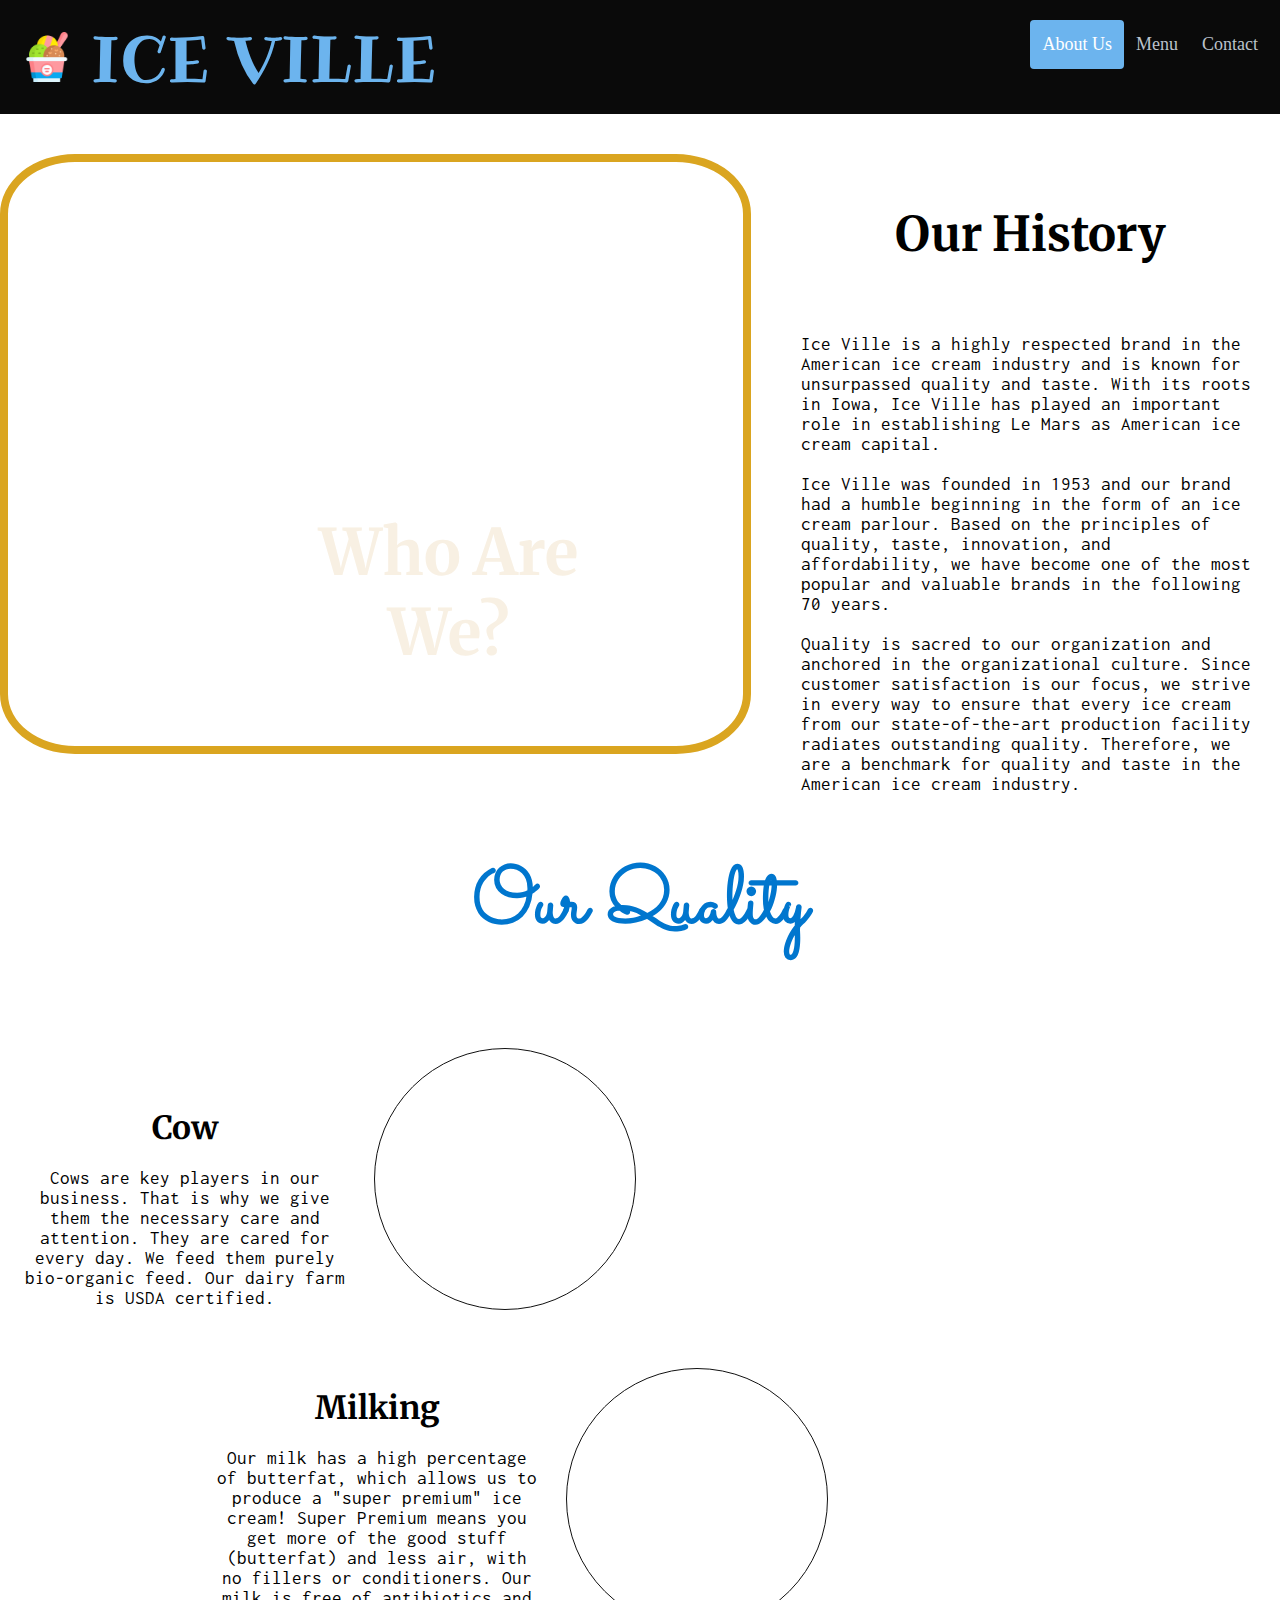
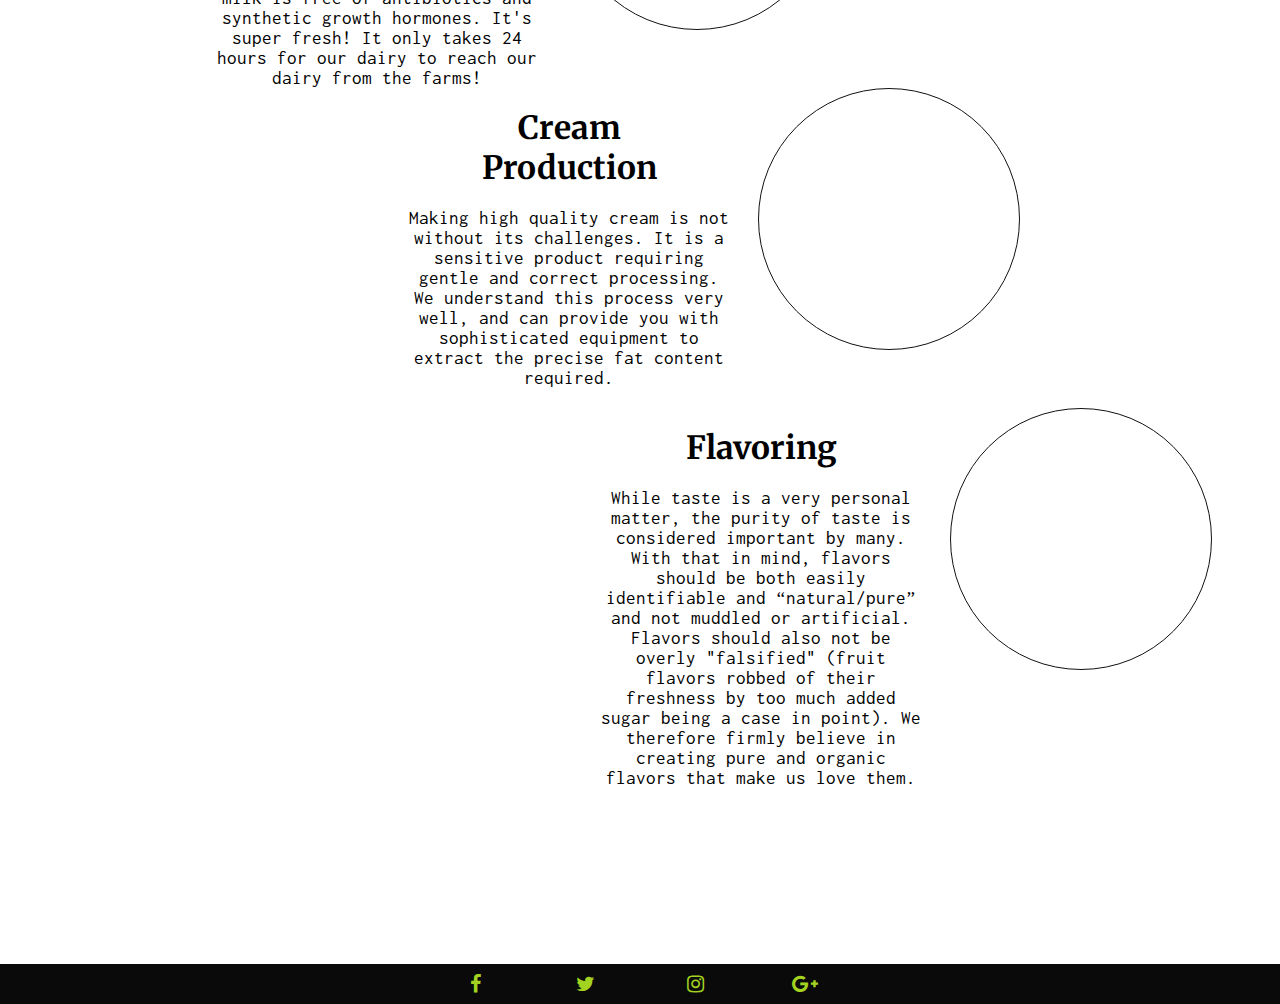
==== about.html @ 406ff9af "Add content to about us and menu pages" ====
<!DOCTYPE html>
<html lang="en">
<head>
    <meta charset="UTF-8">
    <meta http-equiv="X-UA-Compatible" content="IE=edge">
    <meta name="viewport" content="width=device-width, initial-scale=1.0">
    <meta name="description" content="Best Place For Ice Cream Lovers">
    <meta name="keywords" content="Ice cream, Ice cream parlor, sweat, dairy queen, chocolate, vanilla, ice cream near me">

    <link rel="stylesheet" href="assets/css/style.css">
    <link rel="stylesheet" href="https://cdnjs.cloudflare.com/ajax/libs/font-awesome/4.7.0/css/font-awesome.min.css">

    <title>Ice Ville</title>
</head>

<body>
    <main>
        <header class="menu">
            <!--Insert Logo & Homepage Link-->
            <div>
            <div id="logo">
                <a href="index.html" aria-label="Ice Ville logo (Go to our homepage)">
                    <h1>
                        <img src="assets/images/icecream-icon.png" alt="Ice ville logo">
                        ICE VILLE
                    </h1>
                </a>                
            </div>  

            <!--Insert Navigation Bar-->
            <nav>
                <ul>
                    <li>
                        <a href="contact.html" aria-label="Go to our contact page">Contact</a>
                    </li>
                    <li>
                        <a href="menu.html" aria-label="Go to our menu page">Menu</a>
                    </li>
                    <li>
                        <a class="active" href="about.html" aria-label="Go to our about us page">About Us</a>
                    </li>
                </ul>
            </nav>
        </div>
        </header>

        <section class="background-color-about-page">
            <div id="about-us-container-1">
                <div id="about-us-img-container">
                    <div id="who-are-we">
                        <h2>Who Are We?</h2>
                    </div>
                </div>

                <div id="about-us-history">
                    <h2>Our History</h2>
                    <hr>
                    <p>
                        Ice Ville is a highly respected brand in the American ice cream industry and is known for unsurpassed quality and taste. With its roots in Iowa, Ice Ville has played an important role in establishing Le Mars as American ice cream capital.
                    </p> 
                    <p> 
                        Ice Ville was founded in 1953 and our brand had a humble beginning in the form of an ice cream parlour. Based on the principles of quality, taste, innovation, and affordability, we have become one of the most popular and valuable brands in the following 70 years. 
                    </p> 
                    <p>  
                        Quality is sacred to our organization and anchored in the organizational culture. Since customer satisfaction is our focus, we strive in every way to ensure that every ice cream from our state-of-the-art production facility radiates outstanding quality. Therefore, we are a benchmark for quality and taste in the American ice cream industry.
                    </p>  
                </div>
            </div>

            <div id="about-us-container-2">
                <div id="our-quality">
                    <h2>Our Quality</h2>
                </div>
                
                <div id="cow-layout">
                    <div id="cow">
                        <div id="cow-content">
                            <h2>Cow</h2>
                            <p>Cows are key players in our business. That is why we give them the necessary care and attention. They are cared for every day. We feed them purely bio-organic feed. Our dairy farm is USDA certified.</p>
                        </div>
                        <div class="img-container">
                            <div class="circle-container">
                                <div id="cow-img"></div>
                            </div>
                        </div>
                    </div>
                </div>

                <div id="milking-layout">
                    <div id="milking">
                        <div id="milking-content">
                            <h2>Milking</h2>
                            <p>Our milk has a high percentage of butterfat, which allows us to produce a "super premium" ice cream! Super Premium means you get more of the good stuff (butterfat) and less air, with no fillers or conditioners. Our milk is free of antibiotics and synthetic growth hormones. It's super fresh! It only takes 24 hours for our dairy to reach our dairy from the farms!</p>
                        </div>
                        <div class="img-container">
                            <div class="circle-container">
                                <div id="milking-img"></div>
                            </div>
                        </div>
                    </div>
                </div>
                
                <div id="cream-layout">
                    <div id="cream">
                        <div id="cream-content">
                            <h2>Cream Production</h2>
                            <p>Making high quality cream is not without its challenges. It is a sensitive product requiring gentle and correct processing. We understand this process very well, and can provide you with sophisticated equipment to extract the precise fat content required.</p>
                        </div>
                        <div class="img-container">
                            <div class="circle-container">
                                <div id="cream-img"></div>
                            </div>
                        </div>
                    </div>
                </div>
                
                <div id="icecream-layout">
                    <div id="icecream">
                        <div id="icecream-content">
                            <h2>Flavoring</h2>
                            <p>While taste is a very personal matter, the purity of taste is considered important by many. With that in mind, flavors should be both easily identifiable and “natural/pure” and not muddled or artificial. Flavors should also not be overly "falsified" (fruit flavors robbed of their freshness by too much added sugar being a case in point). We therefore firmly believe in creating pure and organic flavors that make us love them.</p>
                        </div>
                        <div class="img-container">
                            <div class="circle-container">
                                <div id="icecream-img"></div>
                            </div>
                        </div>
                    </div>
                </div>
            </div>
        </section>
    </main>

    <footer>
        <div class="footer-layout">
            <ul>
                <li>
                  <a class="facebook" href="#">
                    <span></span>
                    <span></span>
                    <span></span>
                    <span></span>
                    <i class="fa fa-facebook" aria-hidden="true"></i>
                  </a>
                </li>
                <li>
                  <a class="twitter" href="#">
                    <span></span>
                    <span></span>
                    <span></span>
                    <span></span>
                    <i class="fa fa-twitter" aria-hidden="true"></i>
                  </a>
                </li>
                <li>
                  <a class="instagram" href="#">
                    <span></span>
                    <span></span>
                    <span></span>
                    <span></span>
                    <i class="fa fa-instagram" aria-hidden="true"></i>
                  </a>
                </li>
                <li>
                  <a class="google" href="#">
                    <span></span>
                    <span></span>
                    <span></span>
                    <span></span>
                    <i class="fa fa-google-plus" aria-hidden="true"></i>
                  </a>
                </li>
              </ul>
        </div>
    </footer>
</body>
</html>
---- assets/css/style.css ----
/* Fonts */

@import url('https://fonts.googleapis.com/css2?family=Inconsolata&family=Merriweather:ital,wght@0,300;0,400;0,700;0,900;1,300;1,400;1,700;1,900&family=Ribeye&family=Ribeye+Marrow&family=Sacramento&family=Stick+No+Bills&display=swap');

* {
    margin: 0;
    padding: 0;
    border: none;
}

/* Navigation Links */

.menu{
overflow: hidden;
background-color: #0a0a0a;
padding: 20px 10px;
}

.menu a{
    text-align: center;
    padding: 12px;
    text-decoration: none;
    font-size: 18px; 
    line-height: 25px;
    border-radius: 4px;
    float: right;
    color: #BBC2CC;
}

nav li{
    list-style-type: none;
}

.menu a:hover {
    background-color: #ddd;
    color: black;
}

.menu a.active {
background-color: #6CB4EE;
color: white;
}


/* Homepage*/

#homepage-background{
    background: url('../images/homepage-background.webp') no-repeat center center;
    background-size: cover;
    width: 100%;
    height: 1080px;
}

/*
#logo{
    width: 100%;
}
*/

#logo a,h1{
    text-decoration: none;
    font-family: Ribeye, sans-serif;
    font-weight: 300;
    color: #6CB4EE;
    font-size: 200%;
    margin: 0;
    float: left;
    text-align: center;
}


#logo img{
    width: 50px;
}


#menu-window{    
    background-color: rgba(54,69,79, .2);
    width: 200px;
    height: 200px;
    position: absolute;
    top: 70%;
    left: 10%;
    border-radius: 50%;
    margin: 0;
    padding: 0;
    border-style: solid;
    border-color: #fada95;
    border-width: 3px;
}

#menu-window a{
    text-decoration: none;
    font-family: "Ribeye Marrow", sans-serif;
    font-size: 140%;
    color: #fada95;
    margin: 0;
}

#menu-window h2{
    text-decoration: none;
    font-family: "Ribeye Marrow", sans-serif;
    font-size: 140%;
    color: #fada95;
    margin: 0;
}

#menu-window-content{   
    width: 50%; 
    height: 50%;
    position: absolute;
    top: 51px;
    left: 51px;
    text-align: center;
}

#menu-window img{
    width: 45%;
}

#menu-window:hover{
    scale: 1.1;
}

#menu-window-content:hover{
    scale: 1.3;
}

#menu-window-content h2:hover{
    color: #03c04a;
}

#menu-window:hover{
    border-style: solid;
    border-color: #03c04a;
    border-width: 5px;
}

#about-window{    
    background-color: rgba(54,69,79, .2);
    width: 200px;
    height: 200px;
    position: absolute;
    top: 70%;
    left: 40%;
    border-radius: 50%;
    margin: 0;
    padding: 0;
    border-style: solid;
    border-color: #fada95;
    border-width: 3px;
}

#about-window a{
    text-decoration: none;
    font-family: "Ribeye Marrow", sans-serif;
    font-size: 140%;
    color: #fada95;
    margin: 0;
}

#about-window h2{
    text-decoration: none;
    font-family: "Ribeye Marrow", sans-serif;
    font-size: 140%;
    color: #fada95;
    margin: 0;
}

#about-window-content{   
    width: 50%; 
    height: 50%;
    position: absolute;
    top: 51px;
    left: 51px;
    text-align: center;
}

#about-window img{
    width: 45%;
}

#about-window:hover{
    scale: 1.1;
}

#about-window-content:hover{
    scale: 1.3;
}

#about-window-content h2:hover{
    color: #03c04a;
}

#about-window:hover{
    border-style: solid;
    border-color: #03c04a;
    border-width: 5px;
}

#contact-window{    
    background-color: rgba(54,69,79, .2);
    width: 200px;
    height: 200px;
    position: absolute;
    top: 70%;
    left: 70%;
    border-radius: 50%;
    margin: 0;
    padding: 0;
    border-style: solid;
    border-color: #fada95;
    border-width: 3px;
}

#contact-window a{
    text-decoration: none;
    font-family: "Ribeye Marrow", sans-serif;
    font-size: 140%;
    color: #fada95;
    margin: 0;
}

#contact-window h2{
    text-decoration: none;
    font-family: "Ribeye Marrow", sans-serif;
    font-size: 140%;
    color: #fada95;
    margin: 0;
}

#contact-window-content{   
    width: 50%; 
    height: 50%;
    position: absolute;
    top: 51px;
    left: 41px;
    text-align: center;
}

#contact-window img{
    width: 45%;
}

#contact-window:hover{
    scale: 1.1;
}

#contact-window-content:hover{
    scale: 1.3;
}

#contact-window-content h2:hover{
    color: #03c04a;
}

#contact-window:hover{
    border-style: solid;
    border-color: #03c04a;
    border-width: 5px;
}

/* About Us Page */

/*
.background-color-about-page{
    background-color: #89CFF0;
    width: 100%;
    height: 1080px;
}
*/

#about-us-container-1{
    width: 100%;
    height: 600px;
    display: flex;
    gap: 20px 30px;
    padding-top: 10px;
    margin-top: 30px;

}


#about-us-img-container{
    background: url('../images/about-page-side-image.jpg') no-repeat center center; 
    background-size: cover;
    border-radius: 10%;    
    padding: 30px;
    border-style: solid;
    border-color: #DAA520;
    border-width:8px;
    width: 60%;
    height: 100%;
    box-sizing: border-box;   
    position: relative; 
}

#who-are-we{
    width: 40%;
    position: absolute;
    top: 60%;
    left: 40%;
    
}

#who-are-we h2{
    font-family: "Merriweather", sans-serif;
    color: #F8F0E3;
    font-size: 400%;
    text-align: center;
    margin: auto;
}


#about-us-history{
    width: 40%;
    height: 600px;
}

#about-us-history h2{
    font-family: Merriweather, sans-serif;
    font-size: 300%;
    font-weight: bold;   
    text-align: center;
    margin: 10%;
}

#about-us-history p{
    font-family: Inconsolata, sans-serif;
    font-size: 120%;
    margin: 20px;
}

#about-us-container-2{
    width: 100%;
    height: 1800px;
    display: inline-block;
    padding-top: 10px;
}

#our-quality{
    width: 100%;
}

#about-us-container-2 h2{
    font-family: Merriweather, sans-serif;
    font-size: 200%;
    font-weight: bold;   
    text-align: center;
    padding: 20px;
}

#about-us-container-2 p{
    font-family: Inconsolata, sans-serif;
    font-size: 120%;
    text-align: center;
}

#our-quality > h2{
    font-family: Sacramento, sans-serif;
    font-size: 500%;
    color: #0076CE;
    font-weight: bold;   
    text-align: center;
    margin: 5%;
}

#cow{
    width: 50%;
    height: 300px;
    display: flex;
    margin: 20px 0;
}

#cow-content{
    width: 50%;
    margin: auto;
}

#cow-img{
    background: url('../images/cow.jpg') no-repeat center center;
    background-size: cover;
    width: 200px;
    height: 200px;
    border-radius: 50%; 
}

#milking{
    width: 50%;
    height: 300px;
    display: flex;
    left: 15%;
    margin: 20px 0;
}

#milking-content{
    width: 50%;
    margin: auto;
}

#milking-img {
    background: url('../images/cow_milk.jpg') no-repeat center center;
    background-size: cover;
    width: 200px;
    height: 200px;
    border-radius: 50%;
}

#cream{
    width: 50%;
    height: 300px;
    display: flex;
    margin: 20px 0;
}

#cream-content{
    width: 50%;
    margin: auto;
}

#cream-img {
    background: url('../images/fresh_cream.jpg') no-repeat center center;
    background-size: cover;
    width: 200px;
    height: 200px;
    border-radius: 50%;
}

#icecream{
    width: 50%;
    height: 300px;
    display: flex;
    margin: 20px 0;
}

#icecream-content{
    width: 50%;
    margin: auto;
}

#icecream-img {
    background: url('../images/icecream_production.jpg') no-repeat center center;
    background-size: cover;
    width: 200px;
    height: 200px;
    border-radius: 50%;
}



.img-container{
    width: 270px;
    height: 270px;
}

.circle-container {
    width: 200px;
    height: 200px;
    padding: 30px; 
    border-style: solid;
    border-color: #111111;
    border-width: 1px;
    border-radius: 50%;
    margin: auto;
}

#cow-layout{
    position: relative;
    left: 0%;
}

#milking-layout{
    position: relative;
    left: 15%;
}

#cream-layout{
    position: relative;
    left: 30%;
}

#icecream-layout{
    position: relative;
    left: 45%;
}

/* Footer */

footer ul {
    position:absolute;
    top:50%;
    left:50%;
    transform:translate(-50%,-50%);
    margin:0;
    padding:0;
    display:flex;
}

footer ul li {
    list-style:none;
}

footer ul li a {
    display:block;
    position:relative;
    width:50px;
    height:50px;
    line-height:50px;
    font-size:20px;
    text-align:center;
    text-decoration:none;
    color:#a3d320;
    margin: 0 30px;
    transition:.5s;
}

footer ul li a span {
    position:absolute;
    transition: transform .5s;
}

footer ul li a span:nth-child(1),
footer ul li a span:nth-child(3){
    width:100%;
    height:3px;
    background:#aeb911;
}

footer ul li a span:nth-child(1) {
    top:0;
    left:0;
    transform-origin: right;
}

footer ul li a:hover span:nth-child(1) {
    transform: scaleX(0);
    transform-origin: left;
    transition:transform .5s;
}
  
footer ul li a span:nth-child(3) {
    bottom:0;
    left:0;
    transform-origin: left;
}

footer ul li a:hover span:nth-child(3) {
    transform: scaleX(0);
    transform-origin: right;
    transition:transform .5s;
}
  
footer ul li a span:nth-child(2),
footer ul li a span:nth-child(4){
    width:3px;
    height:100%;
    background:#404040;
}

footer ul li a span:nth-child(2) {
    top:0;
    left:0;
    transform:scale(0);
    transform-origin: bottom;
}

footer ul li a:hover span:nth-child(2) {
    transform: scale(1);
    transform-origin: top;
    transition:transform .5s;
}

footer ul li a span:nth-child(4) {
    top:0;
    right:0;
    transform:scale(0);
    transform-origin: top;
}

footer ul li a:hover span:nth-child(4) {
    transform: scale(1);
    transform-origin: bottom;
    transition:transform .5s;
}
  
.facebook:hover {
color: #3b5998;
}
.facebook:hover span { 
background: #3b5998;
}
.twitter:hover {
color: #1da1f2;
}
.twitter:hover span { 
background: #1da1f2;
}
.instagram:hover {
color: #c32aa3;
}
.instagram:hover span { 
background: #c32aa3;
}
.google:hover {
color: #dd4b39;
}
.google:hover span { 
background: #dd4b39;
}
ul li a .twitter {
color: #1da1f2;
}
ul li a:hover:nth-child(3) {
color: #c32aa3;
}
ul li a:hover:nth-child(4) {
color: #dd4b39;
}

.footer-layout{
    overflow: hidden;
    background-color: #0a0a0a;
    padding: 20px 10px;
    position: relative;
}


/* Menu Page */

#menu-heading-background {
    background-image: url('../images/menu-heading-background.jpg');
    background-repeat: no-repeat;
    /* background-size: cover; */
    background-position: center;
    width: 90%;
    overflow: hidden;
    height: 250px;  
    margin: 70px auto;
    position: relative;
    border-style: double;
    border-width: 10px;
    border-radius: 50%;
    border-color: #DAA520;
    box-sizing: border-box; 
}

#menu-heading-text{
    position: absolute;
    text-align: center; 
    color: #aaa9ad;
    font-size: 400%;
    font-family: "Ribeye Marrow", sans-serif;
    text-transform: capitalize;
    top: 50%;
    left: 50%;
    transform: translate(-50%, -50%); 
}

#menu-heading-text img{
    width: 10%;
}


#menu-card-container{
    width: 100%;
    height: 2200px;
    display: inline-block;
    padding-top: 10px;
}

#menu-card-sub-container-chocolate{
    width: 80%;
    height: 300px;
    display: flex;
    background-color: #C4A484;
    margin: 30px auto;
    border-style: solid;
    border-width: 2px;
    border-radius: 15px 50px;
}

#icecream-image-container-chocolate{
    width: 30%;
    height: 200px;
    display: flex;
    background: url('../images/chocolate-icecream.webp') no-repeat center center;
    background-size: cover;
    border-radius: 10%; 
    margin: auto 30px;
    border: #623412;
    border-style: solid;
    border-width: 2px;
}

.icecream-text-container{
    width: 70%;
    height: 300px;
    display: flex;
    margin: auto;
    text-align: center;
    display: flex;
    justify-content: center;
    flex-direction: column;
}

.icecream-text-container h2{
    font-family: "Stick No Bills", sans-serif;
    font-weight: 300;
    color: #0a0a0a;
    margin: 10px;
    font-size: 300%;
}

.icecream-text-container p{
    font-family: Inconsolata, sans-serif;
    font-weight: 300;
    color: #FAF9F6;
    margin: 10px;
    font-size: 200%;
}

#menu-card-sub-container-strawberry{
    width: 80%;
    height: 300px;
    display: flex;
    background-color: #f4c2c2;
    margin: 30px auto;
    border-style: solid;
    border-width: 2px;
    border-radius: 50px 15px;
}

#icecream-image-container-strawberry{
    width: 30%;
    height: 200px;
    display: flex;
    background: url('../images/strawberry-icecream.webp') no-repeat center center;
    background-size: cover;
    border-radius: 10%; 
    margin: auto 30px;
    border: #f57f8e;
    border-style: solid;
    border-width: 2px;
}

#menu-card-sub-container-vanilla{
    width: 80%;
    height: 300px;
    display: flex;
    background-color: #ffe135;
    margin: 30px auto;
    border-style: solid;
    border-width: 2px;
    border-radius: 15px 50px;
}

#icecream-image-container-vanilla{
    width: 30%;
    height: 200px;
    display: flex;
    background: url('../images/vanilla-icecream.jpg') no-repeat center center;
    background-size: cover;
    border-radius: 10%; 
    margin: auto 30px;
    border: #f3e5ab;
    border-style: solid;
    border-width: 2px;
}

#menu-card-sub-container-pistachio{
    width: 80%;
    height: 300px;
    display: flex;
    background-color: #A9D39E;
    margin: 30px auto;
    border-style: solid;
    border-width: 2px;
    border-radius: 50px 15px;
}

#icecream-image-container-pistachio{
    width: 30%;
    height: 200px;
    display: flex;
    background: url('../images/pista-icecream.jpg') no-repeat center center;
    background-size: cover;
    border-radius: 10%; 
    margin: auto 30px;
    border: #93C572;
    border-style: solid;
    border-width: 2px;
}

#menu-card-sub-container-cherry{
    width: 80%;
    height: 300px;
    display: flex;
    background-color: #ffbdbd;
    margin: 30px auto;
    border-style: solid;
    border-width: 2px;
    border-radius: 15px 50px;
}

#icecream-image-container-cherry{
    width: 30%;
    height: 200px;
    display: flex;
    background: url('../images/cherry-icecream.jpg') no-repeat center center;
    background-size: cover;
    border-radius: 10%; 
    margin: auto 30px;
    border:  #790604;
    border-style: solid;
    border-width: 2px;
}

#menu-card-sub-container-butterscotch{
    width: 80%;
    height: 300px;
    display: flex;
    background-color: #fdd7a2;
    margin: 30px auto;
    border-style: solid;
    border-width: 2px;
    border-radius: 50px 15px;
}

#icecream-image-container-butterscotch{
    width: 30%;
    height: 200px;
    display: flex;
    background: url('../images/butterscotch-icecream.jpg') no-repeat center center;
    background-size: cover;
    border-radius: 10%; 
    margin: auto 30px;
    border:  #E3963E;
    border-style: solid;
    border-width: 2px;
}


/* For screens size from 992px wide and down */

@media screen and (max-width: 992px) {

#menu-window{    
    position: relative;
    top: 70%;
    left: 15%;
}

#about-window{    
    position: relative;
    top: 70%;
    left: 30%;
}

#contact-window{    
    position: relative;
    top: 70%;
    left: 45%;
}

.menu a {
    float: none;
    display: block;
    text-align: left;
    clear: left;
}

}

/* For screens size from 600px wide and down */

@media screen and (max-width: 600px) {

#menu-window{    
    position: relative;
    top: 30%;
    left: 25%;
    scale: 0.8;
}

#about-window{    
    position: relative;
    top: 30%;
    left: 25%;
    scale: 0.8;
}

#contact-window{    
    position: relative;
    top: 30%;
    left: 25%;
    scale: 0.8;
}

}

/* For screens size from 300px wide and down */

@media screen and (max-width: 300px) {

#menu-window{    
    position: relative;
    top: 30%;
    left: 15%;
    scale: 0.6;
}

#about-window{    
    position: relative;
    top: 10%;
    left: 15%;
    scale: 0.6;
}

#contact-window{    
    position: relative;
    top: 10%;
    left: 15%;
    scale: 0.6;
}

}
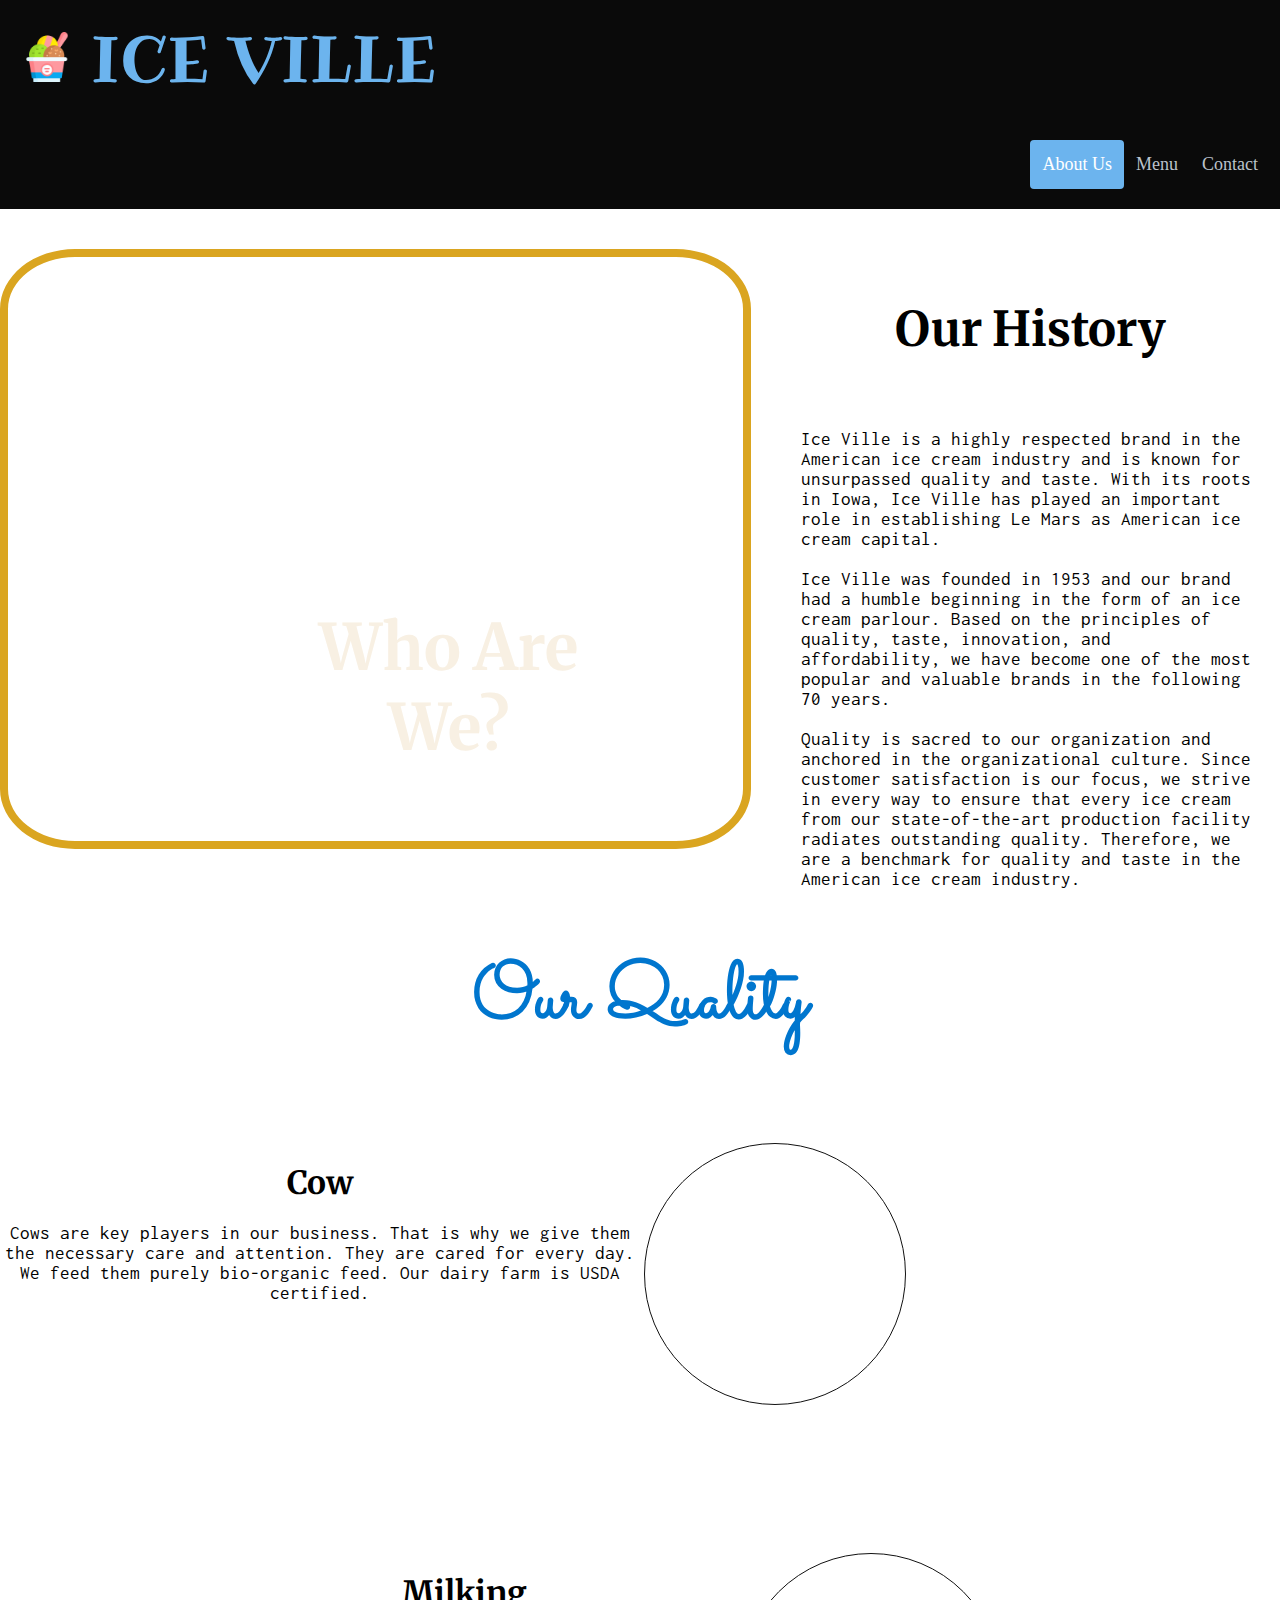
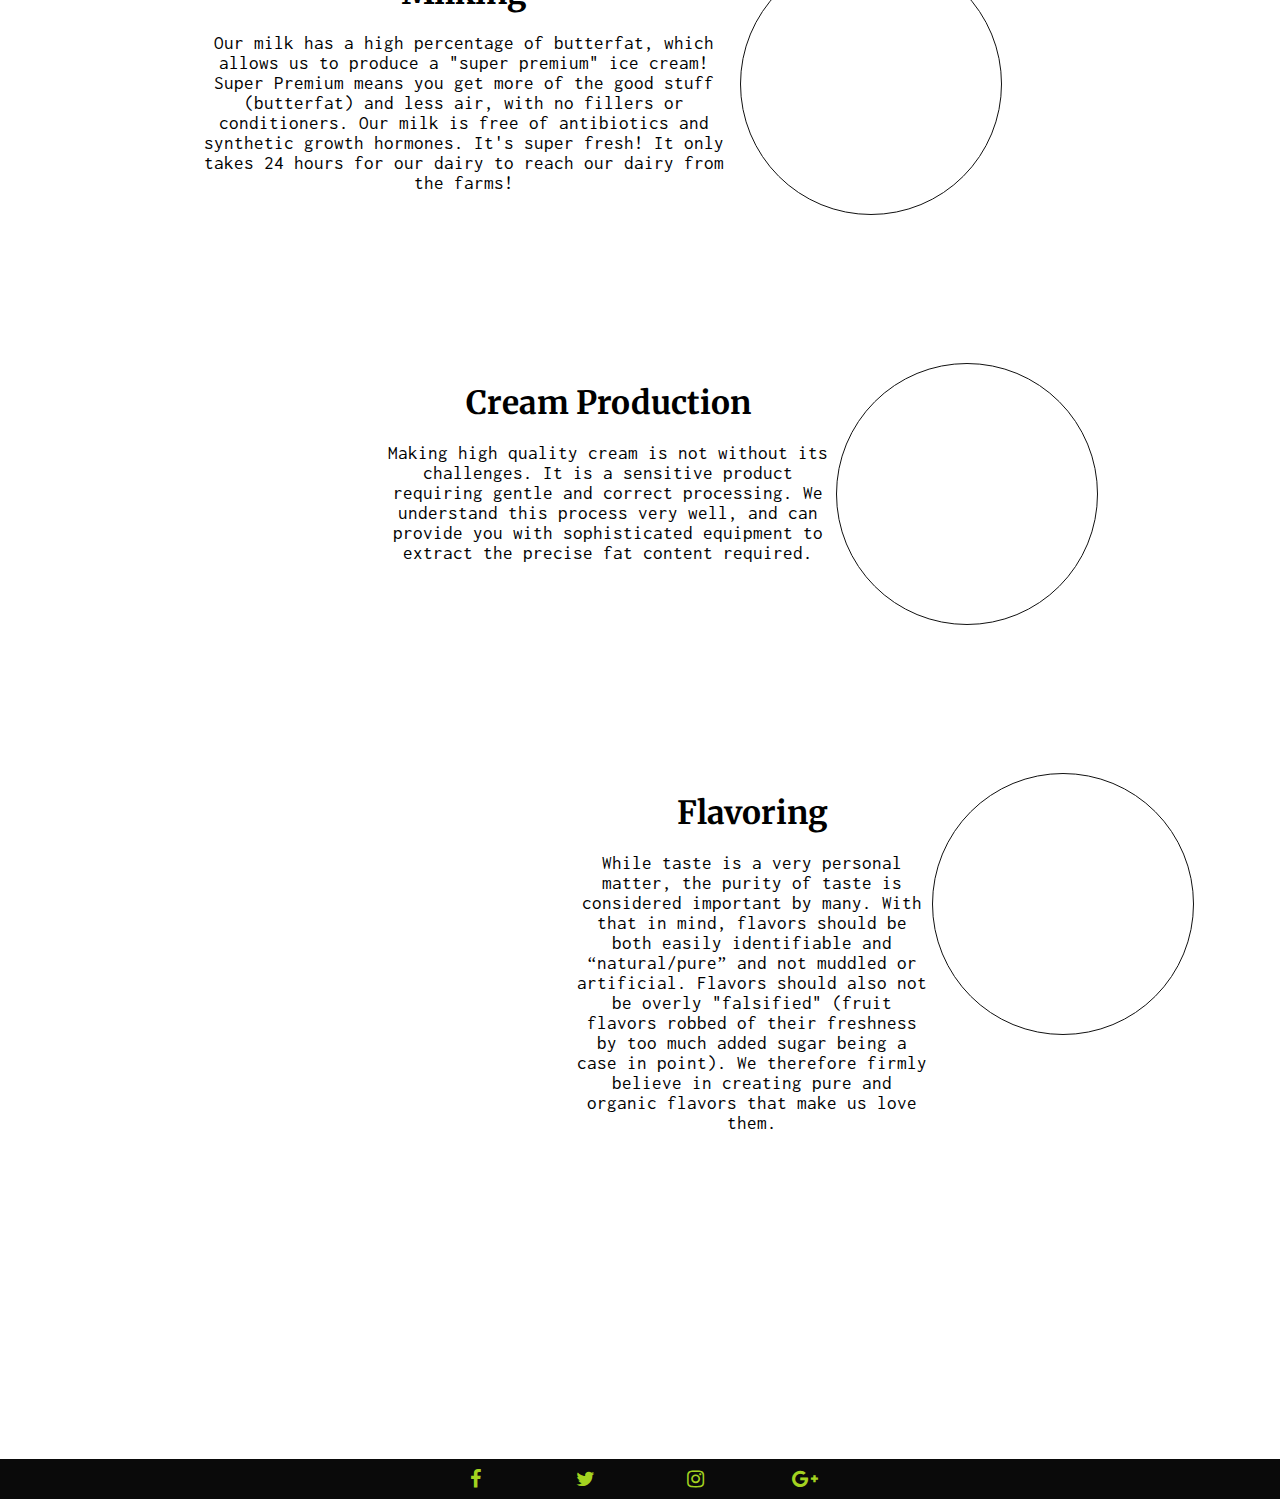
==== commit 086be7fd: "Style Contact page and media queries" ====
--- a/about.html
+++ b/about.html
@@ -135,7 +135,7 @@
         <div class="footer-layout">
             <ul>
                 <li>
-                  <a class="facebook" href="#">
+                  <a class="facebook" href="https://facebook.com" target="_blank" rel="noopener" aria-label="Visit our Facebook page (opens in a new tab)">
                     <span></span>
                     <span></span>
                     <span></span>
@@ -144,7 +144,7 @@
                   </a>
                 </li>
                 <li>
-                  <a class="twitter" href="#">
+                  <a class="twitter" href="https://twitter.com" target="_blank" rel="noopener" aria-label="Visit our Twitter page (opens in a new tab)">
                     <span></span>
                     <span></span>
                     <span></span>
@@ -153,7 +153,7 @@
                   </a>
                 </li>
                 <li>
-                  <a class="instagram" href="#">
+                  <a class="instagram" href="https://instagram.com" target="_blank" rel="noopener" aria-label="Visit our Instagram page (opens in a new tab)">
                     <span></span>
                     <span></span>
                     <span></span>
@@ -162,7 +162,7 @@
                   </a>
                 </li>
                 <li>
-                  <a class="google" href="#">
+                  <a class="google" href="https://google.com" target="_blank" rel="noopener" aria-label="Visit our Google Plus page (opens in a new tab)">
                     <span></span>
                     <span></span>
                     <span></span>
--- a/assets/css/style.css
+++ b/assets/css/style.css
@@ -51,11 +51,13 @@
     height: 1080px;
 }
 
-/*
+
 #logo{
     width: 100%;
-}
-*/
+    height: 100px;
+    margin-bottom: 20px;
+}
+
 
 #logo a,h1{
     text-decoration: none;
@@ -262,14 +264,6 @@
 
 /* About Us Page */
 
-/*
-.background-color-about-page{
-    background-color: #89CFF0;
-    width: 100%;
-    height: 1080px;
-}
-*/
-
 #about-us-container-1{
     width: 100%;
     height: 600px;
@@ -290,7 +284,7 @@
     border-color: #DAA520;
     border-width:8px;
     width: 60%;
-    height: 100%;
+    height: 600px;
     box-sizing: border-box;   
     position: relative; 
 }
@@ -300,7 +294,6 @@
     position: absolute;
     top: 60%;
     left: 40%;
-    
 }
 
 #who-are-we h2{
@@ -333,7 +326,7 @@
 
 #about-us-container-2{
     width: 100%;
-    height: 1800px;
+    height: 2200px;
     display: inline-block;
     padding-top: 10px;
 }
@@ -366,15 +359,14 @@
 }
 
 #cow{
-    width: 50%;
-    height: 300px;
-    display: flex;
-    margin: 20px 0;
+    width: 100%;
+    height: 400px;
+    display: flex;
+    margin: 10px 0;
 }
 
 #cow-content{
     width: 50%;
-    margin: auto;
 }
 
 #cow-img{
@@ -386,16 +378,15 @@
 }
 
 #milking{
-    width: 50%;
-    height: 300px;
+    width: 100%;
+    height: 400px;
     display: flex;
     left: 15%;
-    margin: 20px 0;
+    margin: 10px 0;
 }
 
 #milking-content{
     width: 50%;
-    margin: auto;
 }
 
 #milking-img {
@@ -407,15 +398,14 @@
 }
 
 #cream{
-    width: 50%;
-    height: 300px;
-    display: flex;
-    margin: 20px 0;
+    width: 100%;
+    height: 400px;
+    display: flex;
+    margin: 10px 0;
 }
 
 #cream-content{
     width: 50%;
-    margin: auto;
 }
 
 #cream-img {
@@ -427,15 +417,14 @@
 }
 
 #icecream{
-    width: 50%;
-    height: 300px;
-    display: flex;
-    margin: 20px 0;
+    width: 100%;
+    height: 400px;
+    display: flex;
+    margin: 10px 0;
 }
 
 #icecream-content{
     width: 50%;
-    margin: auto;
 }
 
 #icecream-img {
@@ -466,22 +455,22 @@
 
 #cow-layout{
     position: relative;
-    left: 0%;
+    padding-left: 0%;
 }
 
 #milking-layout{
     position: relative;
-    left: 15%;
+    padding-left: 15%;
 }
 
 #cream-layout{
     position: relative;
-    left: 30%;
+    padding-left: 30%;
 }
 
 #icecream-layout{
     position: relative;
-    left: 45%;
+    padding-left: 45%;
 }
 
 /* Footer */
@@ -647,7 +636,7 @@
 #menu-heading-text{
     position: absolute;
     text-align: center; 
-    color: #aaa9ad;
+    color: #ff4545;
     font-size: 400%;
     font-family: "Ribeye Marrow", sans-serif;
     text-transform: capitalize;
@@ -656,10 +645,13 @@
     transform: translate(-50%, -50%); 
 }
 
-#menu-heading-text img{
-    width: 10%;
-}
-
+#menu-card-container-outerlayout-1{
+    width: 90%;
+    height: 2200px;
+    display: flex;
+    justify-content: center;
+    margin: 0 auto;
+}
 
 #menu-card-container{
     width: 100%;
@@ -669,7 +661,7 @@
 }
 
 #menu-card-sub-container-chocolate{
-    width: 80%;
+    width: 100%;
     height: 300px;
     display: flex;
     background-color: #C4A484;
@@ -699,8 +691,8 @@
     margin: auto;
     text-align: center;
     display: flex;
-    justify-content: center;
     flex-direction: column;
+    justify-content: center;
 }
 
 .icecream-text-container h2{
@@ -720,7 +712,7 @@
 }
 
 #menu-card-sub-container-strawberry{
-    width: 80%;
+    width: 100%;
     height: 300px;
     display: flex;
     background-color: #f4c2c2;
@@ -744,7 +736,7 @@
 }
 
 #menu-card-sub-container-vanilla{
-    width: 80%;
+    width: 100%;
     height: 300px;
     display: flex;
     background-color: #ffe135;
@@ -768,7 +760,7 @@
 }
 
 #menu-card-sub-container-pistachio{
-    width: 80%;
+    width: 100%;
     height: 300px;
     display: flex;
     background-color: #A9D39E;
@@ -792,7 +784,7 @@
 }
 
 #menu-card-sub-container-cherry{
-    width: 80%;
+    width: 100%;
     height: 300px;
     display: flex;
     background-color: #ffbdbd;
@@ -816,7 +808,7 @@
 }
 
 #menu-card-sub-container-butterscotch{
-    width: 80%;
+    width: 100%;
     height: 300px;
     display: flex;
     background-color: #fdd7a2;
@@ -839,6 +831,182 @@
     border-width: 2px;
 }
 
+/* Contact Us Page*/
+
+
+#contact-container {
+display: flex;
+flex-direction: row;
+justify-content: space-evenly;
+height: 1000px;
+}
+
+#contact-container-left {
+width: 45%;
+height: 800px;
+background-color: rgba(108, 180, 238, 0.8);
+border-style: solid;
+border-width: 2px;
+border-color: #0a0a0a;
+border-radius: 15px;
+margin: 0 auto;
+margin-top: 50px;
+}
+
+#contact-us-left {
+padding: 20px;
+}
+
+#fname,
+#lname,
+#email,
+#newsletter,
+#textarea {
+    margin: 10px;
+    font-size: 170%;
+    color: #012615;
+}
+
+label {
+    width: 140px;
+    display: inline-block;
+    font-size: 1.25em;
+}
+
+input {
+    border-radius: 12px;
+}
+
+textarea {
+    font-family: Merriweather, sans-serif;
+    padding: 10px;
+    border-radius: 15px;
+}
+
+#textarea {
+    display: block;
+    margin: 0 auto; 
+}
+
+.text-input{
+    width: 40%;
+}
+
+.email{
+    width: 40%;
+}
+
+.message-field{
+    width: 80%;
+}
+
+.submit-button {
+    background-color: #0a0a0a;
+    color: #6CB4EE;
+    font-family: Merriweather, sans-serif;
+    font-size: 120%;
+    letter-spacing: 1px;
+    font-weight: bold;
+    text-align: center;
+    border: none;
+    padding: 15px;
+    width: 20%;
+    border-radius: 12px;
+    display: block; 
+    margin: 0 auto;
+}
+
+.submit-button:hover {
+    color: #a3d320;
+    background-color: #0a0a0a;
+}
+
+#google-map {
+    width: 100%;
+    height: 450px;
+    overflow: hidden;
+    border-radius: 15px;
+    margin: 0 auto;
+    border: 1px;
+    border-style: solid;
+    box-sizing: border-box;  
+}
+
+#contact-container-right {
+    width: 45%;
+    height: 800px;
+    background-color: rgba(108, 180, 238, 0.8);
+    border-style: solid;
+    border-width: 2px;
+    border-color: #0a0a0a;
+    border-radius: 15px;
+    margin: 0 auto;
+    margin-top: 50px;
+}
+
+#contact-us-right {
+    padding: 20px;
+}
+
+#contact-us-right p {
+    font-size: 110%;
+    color: #012615;
+    text-align: center;
+}
+
+#address-scoops {
+    color: #0a0a0a;
+    font-weight: bold;
+    font-family: Ribeye, sans-serif;
+}
+
+#contact-container h2 {
+    font-size: 200%;
+}
+
+#feedback{
+    width: 100%;
+    height: 300px;
+    font-weight: bold;
+    font-size: 300%;
+    font-family: Ribeye, sans-serif;
+    color: #6CB4EE;
+}
+
+/* For screens size from 1200px wide and down */
+
+@media screen and (max-width: 1200px) {
+    
+#about-us-container-1{
+    height: 700px;
+}
+
+#contact-container-layout{
+    width: 90%;
+    height: 2000px;
+    margin: 0 auto;
+}
+
+#contact-container {
+    width: 100%;
+    height: 2000px;
+    display: inline-block;
+    margin: 0 auto;
+}
+    
+#contact-container-left {
+width: 100%;
+height: 800px;
+float: left;
+}
+
+#contact-container-right {
+width: 100%;
+height: 800px;
+float: left;
+}
+
+}
 
 /* For screens size from 992px wide and down */
 
@@ -869,11 +1037,216 @@
     clear: left;
 }
 
+#about-us-container-1{
+    height: 900px;    
+    display: inline-block;
+}
+
+#about-us-img-container{
+    width: 90%;
+    height: 400px;
+    margin: 0 auto;
+}
+    
+#about-us-history{
+    width: 100%;
+}
+
+#about-us-history h2{
+    margin: 7%;
+}
+
+#about-us-container-2{
+    width: 100%;
+    height: 2200px;
+}
+
+#who-are-we{
+    width: 40%;
+    position: absolute;
+    top: 40%;
+    left: 40%;
+}
+
+.icecream-text-container h2{
+    font-size: 200%;
+}
+
+.icecream-text-container p{
+    font-size: 150%;
+}
+
+#menu-heading-text{
+    font-size: 250%;
+}
+
+#milking-layout{
+    padding-left: 0%;
+}
+
+#cream-layout{
+    padding-left: 0%;
+}
+
+#icecream-layout{
+    padding-left: 0%;
+}
+
+#cow{
+    justify-content: center;
+}
+
+#milking{
+    justify-content: center;
+}
+
+#cream{
+    justify-content: center;
+}
+
+#icecream{
+    justify-content: center;
+}
+
+}
+
+/* For screens size from 750px wide and down */
+
+@media screen and (max-width: 750px) {
+
+#menu-card-container-outerlayout-1{
+    height: 4200px;
+    width: 80%;
+}
+
+#menu-card-container-outerlayout-2{
+    width: 90%;
+    margin: 0 auto;
+}
+
+#menu-card-container{
+    height: 4200px;
+}
+
+#menu-card-sub-container-chocolate{
+    width: 100%;
+    height: 600px;
+    display: inline-block;
+    justify-content: center;
+}
+
+#icecream-image-container-chocolate{
+    width: 70%;
+    height: 300px;
+    margin: 10px auto;
+}
+
+.icecream-text-container{
+    text-align: center;
+    display: inline;
+}
+
+.icecream-text-container h2{
+    font-size: 200%;
+}
+
+.icecream-text-container p{
+    font-size: 100%;
+}
+
+#menu-card-sub-container-strawberry{
+    width: 100%;
+    height: 600px;
+    display: inline-block;
+    justify-content: center;
+}
+
+#icecream-image-container-strawberry{
+    width: 70%;
+    height: 300px;
+    margin: 10px auto;
+}
+
+#menu-card-sub-container-vanilla{
+    width: 100%;
+    height: 600px;
+    display: inline-block;
+    justify-content: center;
+}
+
+#icecream-image-container-vanilla{
+    width: 70%;
+    height: 300px;
+    margin: 10px auto;
+}
+
+#menu-card-sub-container-pistachio{
+    width: 100%;
+    height: 600px;
+    display: inline-block;
+    justify-content: center;
+}
+
+#icecream-image-container-pistachio{
+    width: 70%;
+    height: 300px;
+    margin: 10px auto;
+}
+
+#menu-card-sub-container-cherry{
+    width: 100%;
+    height: 600px;
+    display: inline-block;
+    justify-content: center;
+}
+
+#icecream-image-container-cherry{
+    width: 70%;
+    height: 300px;
+    margin: 10px auto;
+}
+
+#menu-card-sub-container-butterscotch{
+    width: 100%;
+    height: 600px;
+    display: inline-block;
+    justify-content: center;
+}
+
+#icecream-image-container-butterscotch{
+    width: 70%;
+    height: 300px;
+    margin: 10px auto;
+}
+
+
+.text-input{
+    width: 60%;
+}
+
+.email{
+    width: 60%;
+}
+
+.message-field{
+    width: 80%;
+}
+
+
 }
 
 /* For screens size from 600px wide and down */
 
 @media screen and (max-width: 600px) {
+
+
+#logo {
+    height: 200px;
+}
+
+#logo h1{
+    font-size: 150%;
+}
 
 #menu-window{    
     position: relative;
@@ -896,11 +1269,79 @@
     scale: 0.8;
 }
 
-}
-
-/* For screens size from 300px wide and down */
-
-@media screen and (max-width: 300px) {
+#who-are-we{
+    scale: 0.8;
+}
+
+#about-us-container-2{
+    width: 100%;
+    height: 2800px;
+}
+
+#cow{
+    width: 100%;
+    display: inline-block;
+    height: 500px;
+}
+
+#cow-content{
+    width: 100%;
+    float: left;
+}
+
+.img-container{
+    float: left;
+    clear: both;
+    width: 100%;
+    margin: 10px auto;
+}
+
+#milking{
+    width: 100%;
+    display: inline-block;
+    height: 600px;
+}
+
+#milking-content{
+    width: 100%;
+    float: left;
+}
+
+#cream{
+    width: 100%;
+    display: inline-block;
+    height: 500px;
+}
+
+#cream-content{
+    width: 100%;
+    float: left;
+}
+
+#icecream{
+    width: 100%;
+    display: inline-block;
+    height: 600px;
+}
+
+#icecream-content{
+    width: 100%;
+    float: left;
+}
+
+.submit-button {
+    width: 40%;
+}
+
+}
+
+/* For screens size from 400px wide and down */
+
+@media screen and (max-width: 400px) {
+
+#logo h1{
+    font-size: 100%;
+}
 
 #menu-window{    
     position: relative;
@@ -923,4 +1364,258 @@
     scale: 0.6;
 }
 
+#about-us-container-2{
+    height: 3200px;
+}
+
+#cow{
+    height: 600px;
+}
+
+#milking{
+    height: 700px;
+}
+
+#cream{
+    height: 600px;
+}
+
+#icecream{
+    height: 600px;
+}
+
+#menu-card-container-outerlayout-1{
+    height: 3600px;
+}
+
+#menu-card-container{
+    height: 3600px;
+}
+
+#menu-card-sub-container-chocolate{
+    width: 100%;
+    height: 500px;
+    display: inline-block;
+    justify-content: center;
+}
+
+#icecream-image-container-chocolate{
+    width: 70%;
+    height: 200px;
+    margin: 5px auto;
+}
+
+#menu-card-sub-container-strawberry{
+    width: 100%;
+    height: 500px;
+    display: inline-block;
+    justify-content: center;
+}
+
+#icecream-image-container-strawberry{
+    width: 70%;
+    height: 200px;
+    margin: 5px auto;
+}
+
+#menu-card-sub-container-vanilla{
+    width: 100%;
+    height: 500px;
+    display: inline-block;
+    justify-content: center;
+}
+
+#icecream-image-container-vanilla{
+    width: 70%;
+    height: 200px;
+    margin: 5px auto;
+}
+
+#menu-card-sub-container-pistachio{
+    width: 100%;
+    height: 500px;
+    display: inline-block;
+    justify-content: center;
+}
+
+#icecream-image-container-pistachio{
+    width: 70%;
+    height: 200px;
+    margin: 5px auto;
+}
+
+#menu-card-sub-container-cherry{
+    width: 100%;
+    height: 500px;
+    display: inline-block;
+    justify-content: center;
+}
+
+#icecream-image-container-cherry{
+    width: 70%;
+    height: 200px;
+    margin: 5px auto;
+}
+
+#menu-card-sub-container-butterscotch{
+    width: 100%;
+    height: 500px;
+    display: inline-block;
+    justify-content: center;
+}
+
+#icecream-image-container-butterscotch{
+    width: 70%;
+    height: 200px;
+    margin: 5px auto;
+}
+
+footer ul li a {
+    margin: 0 10px;
+}
+
+::placeholder {
+    font-size: 60%;
+}
+
+#contact-container-layout {
+    height: 2400px;
+}
+
+#contact-container {
+    height: 2400px;
+}
+
+#contact-container-left {
+    height: 1000px;
+}
+
+#contact-container-right {
+    height: 1000px;
+}
+
+.submit-button {
+    scale: 0.6;
+}
+
+}
+
+/* For screens size from 300px wide and down */
+
+@media screen and (max-width: 300px) {
+
+#homepage-background{
+    height: 950px;
+}
+
+#menu-window{
+    left: 5%;
+}
+
+#about-window{
+    left: 5%;
+}
+
+#contact-window{
+    left: 5%;
+}
+
+#who-are-we{
+    scale: 0.6;
+}
+
+#about-us-history h2{
+    font-size: 200%;
+}
+
+#our-quality > h2{
+    font-size: 250%;
+}
+
+#cow-layout{
+    scale: 0.8;
+    padding: 0;
+}
+
+#milking-layout{
+    scale: 0.8;
+    padding: 0;
+}
+
+#cream-layout{
+    scale: 0.8;
+    padding: 0;
+}
+
+#icecream-layout{
+    scale: 0.8;
+    padding: 0;
+}
+
+#about-us-container-2{
+    height: 2900px;
+}
+
+.icecream-text-container h2{
+    font-size: 120%;
+}
+
+.icecream-text-container p{
+    font-size: 90%;
+}
+
+
+footer ul li a {
+    margin: 0 5px;
+    font-size: 10px;
+}
+
+#menu-heading-text{
+    font-size: 150%;
+}
+
+.submit-button {
+    width: 50%;
+}
+
+#contact-container h2 {
+    font-size: 150%;
+}
+
+
+}
+
+/* For screens size from 250px wide and down */
+
+@media screen and (max-width: 250px) {
+
+.img-container{
+    scale: 0.7;
+}
+
+}
+
+/* For screens size from 200px wide and down */
+
+@media screen and (max-width: 200px) {
+
+#about-us-container-2{
+    height: 3000px;
+}
+
+.img-container{
+    scale: 0.5;
+}
+
+.submit-button {
+    width: 80%;
+    font-size: 80%;
+}
+
+label {
+    width: 110px;
+    display: inline-block;
+    font-size: 1.25em;
+}
+
 }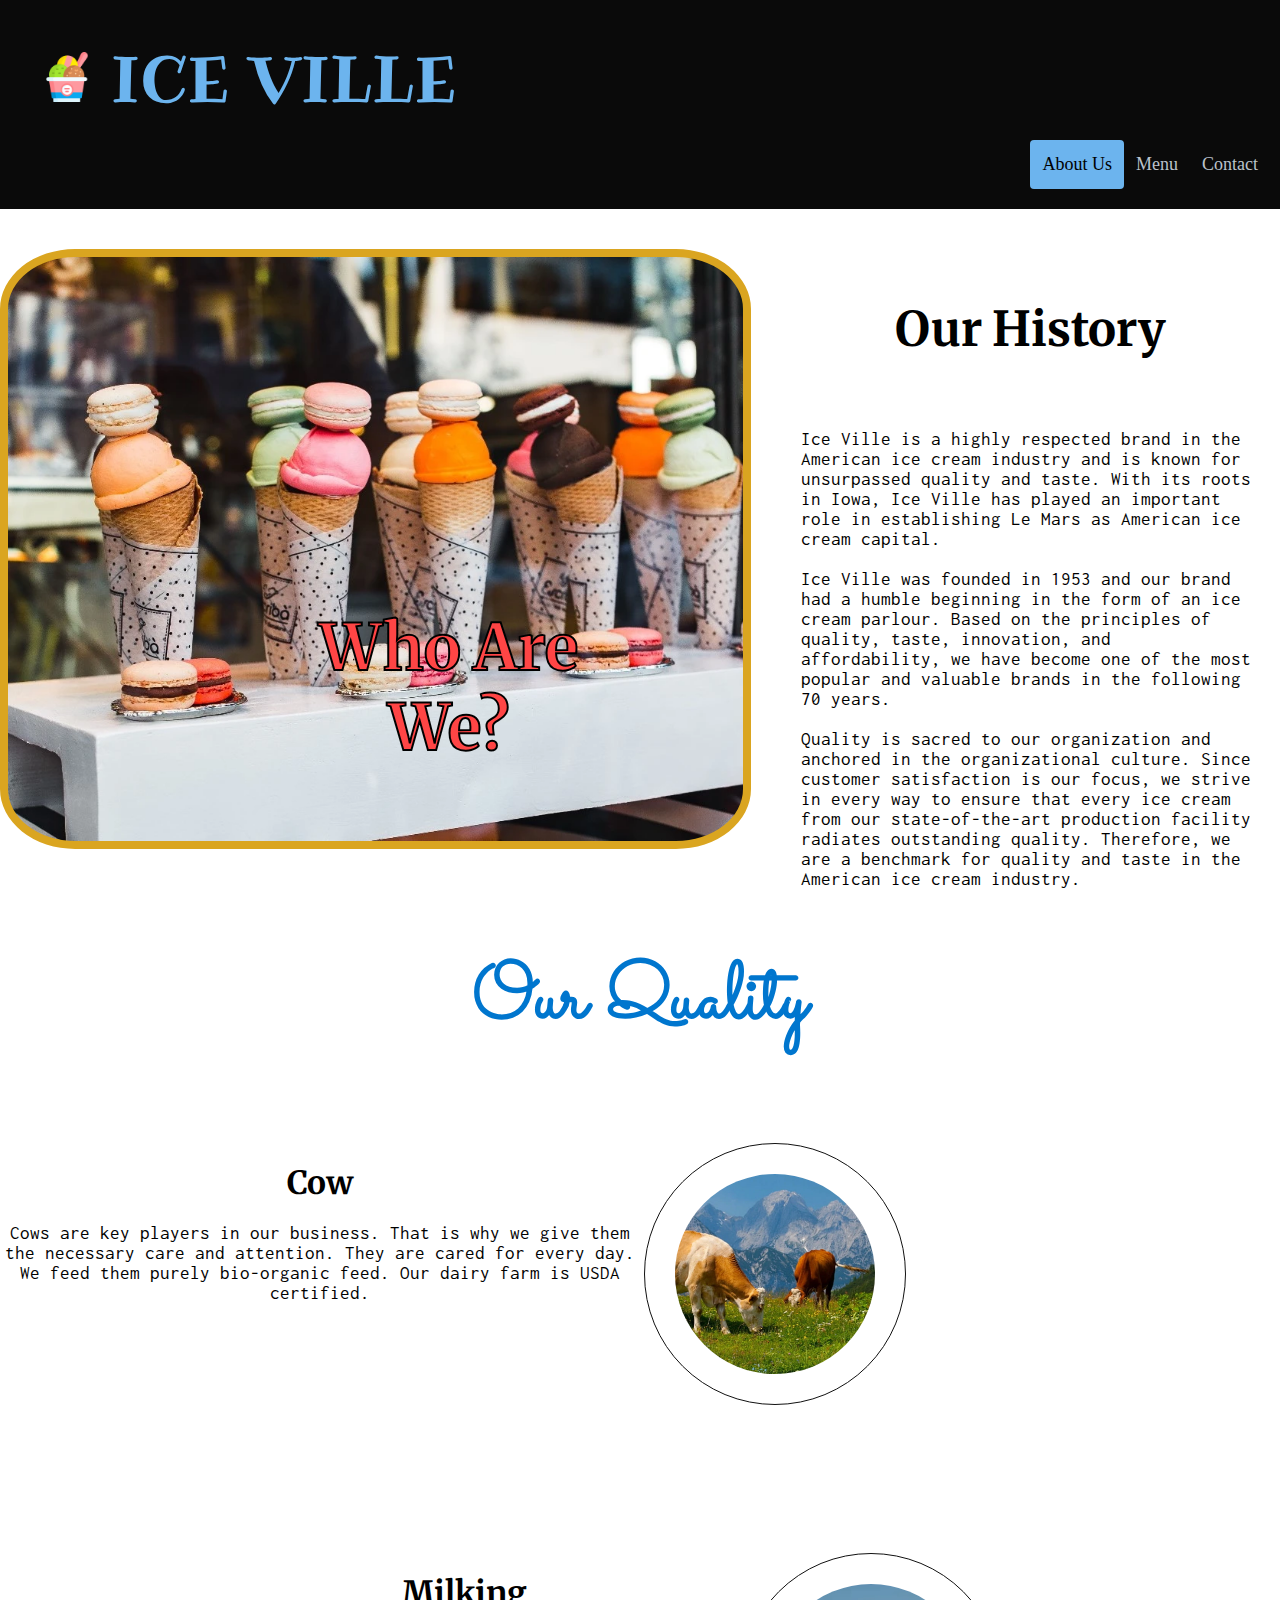
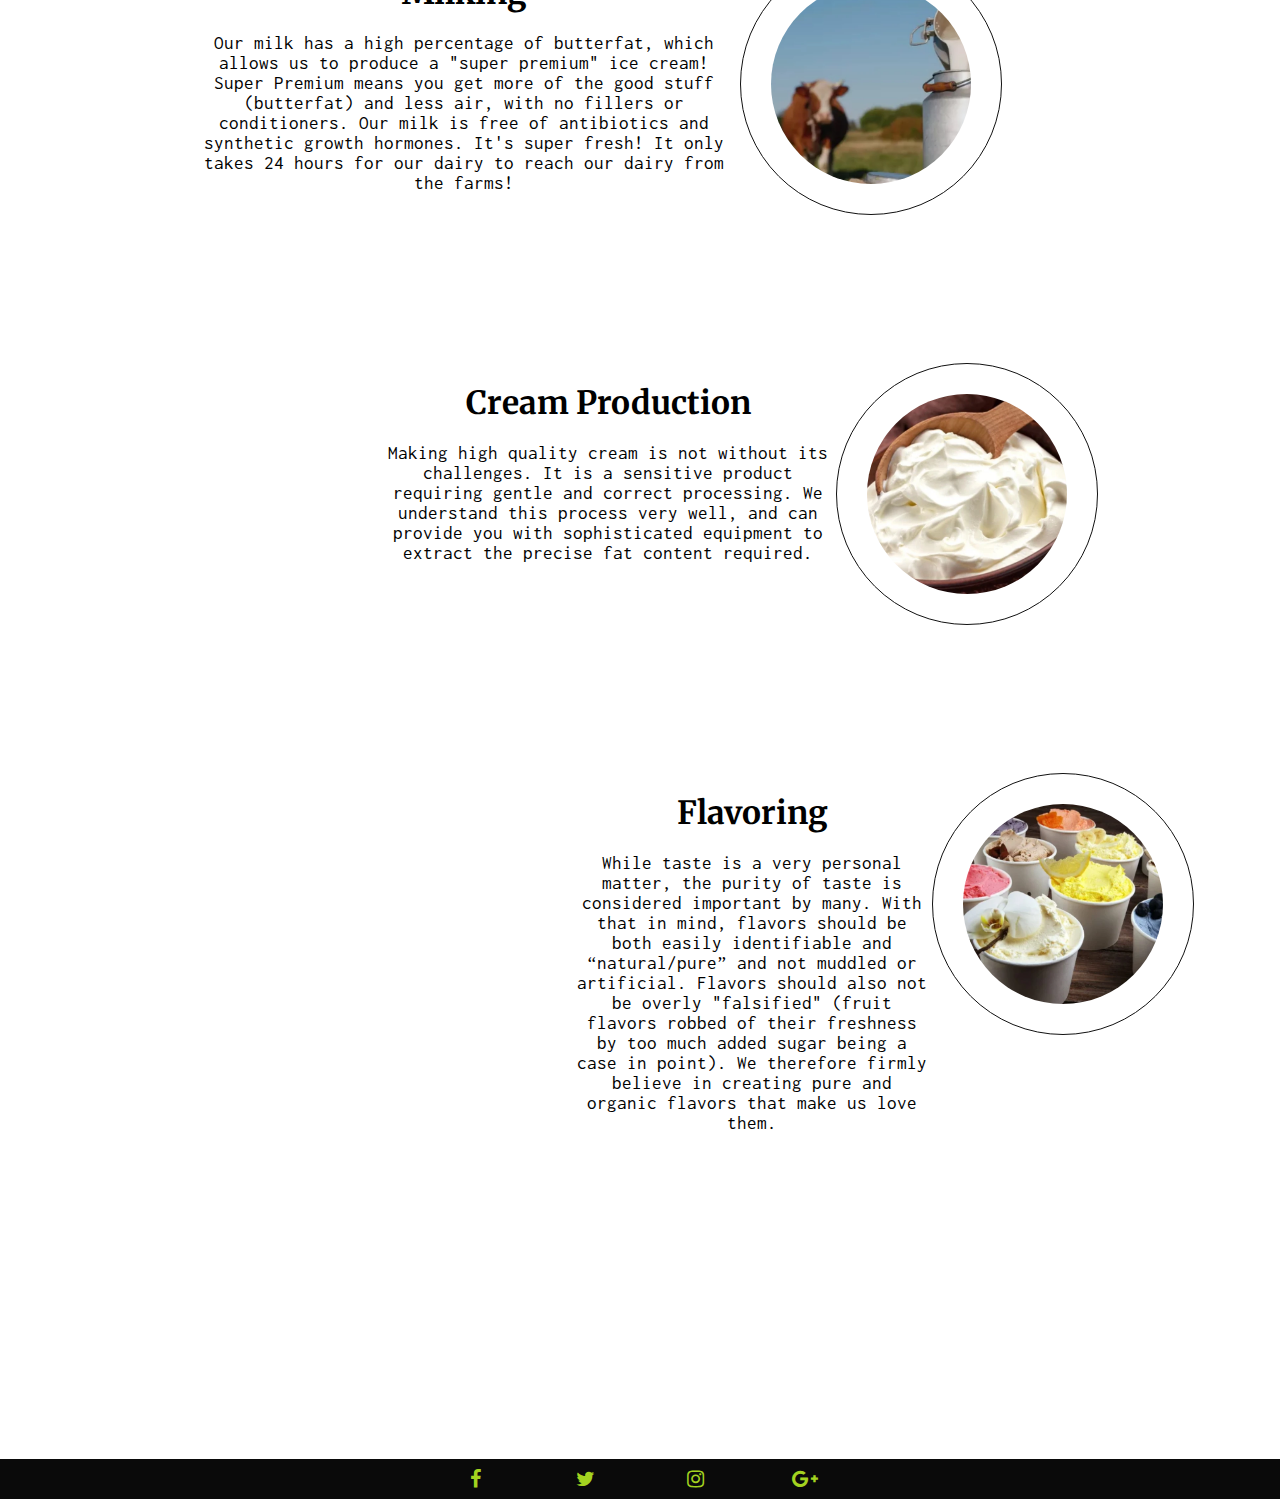
==== commit 3145dec1: "Change images format to .webp" ====
--- a/about.html
+++ b/about.html
@@ -21,7 +21,7 @@
             <div id="logo">
                 <a href="index.html" aria-label="Ice Ville logo (Go to our homepage)">
                     <h1>
-                        <img src="assets/images/icecream-icon.png" alt="Ice ville logo">
+                        <img src="assets/images/icecream-icon.webp" alt="Ice ville logo">
                         ICE VILLE
                     </h1>
                 </a>                
--- a/assets/css/style.css
+++ b/assets/css/style.css
@@ -38,7 +38,7 @@
 
 .menu a.active {
 background-color: #6CB4EE;
-color: white;
+color: black;
 }
 
 
@@ -68,11 +68,13 @@
     margin: 0;
     float: left;
     text-align: center;
+    margin: 10px 0 0 10px;
 }
 
 
 #logo img{
     width: 50px;
+    height: 50px;
 }
 
 
@@ -276,7 +278,7 @@
 
 
 #about-us-img-container{
-    background: url('../images/about-page-side-image.jpg') no-repeat center center; 
+    background: url('../images/about-page-side-image.webp') no-repeat center center; 
     background-size: cover;
     border-radius: 10%;    
     padding: 30px;
@@ -298,12 +300,12 @@
 
 #who-are-we h2{
     font-family: "Merriweather", sans-serif;
-    color: #F8F0E3;
+    color: #ff4545;
     font-size: 400%;
     text-align: center;
     margin: auto;
-}
-
+    -webkit-text-stroke: 2px black;
+}
 
 #about-us-history{
     width: 40%;
@@ -370,7 +372,7 @@
 }
 
 #cow-img{
-    background: url('../images/cow.jpg') no-repeat center center;
+    background: url('../images/cow.webp') no-repeat center center;
     background-size: cover;
     width: 200px;
     height: 200px;
@@ -390,7 +392,7 @@
 }
 
 #milking-img {
-    background: url('../images/cow_milk.jpg') no-repeat center center;
+    background: url('../images/cow_milk.webp') no-repeat center center;
     background-size: cover;
     width: 200px;
     height: 200px;
@@ -408,8 +410,8 @@
     width: 50%;
 }
 
-#cream-img {
-    background: url('../images/fresh_cream.jpg') no-repeat center center;
+#cream-img{
+    background: url('../images/fresh_cream.webp') no-repeat center center;
     background-size: cover;
     width: 200px;
     height: 200px;
@@ -428,7 +430,7 @@
 }
 
 #icecream-img {
-    background: url('../images/icecream_production.jpg') no-repeat center center;
+    background: url('../images/icecream_production.webp') no-repeat center center;
     background-size: cover;
     width: 200px;
     height: 200px;
@@ -617,7 +619,7 @@
 /* Menu Page */
 
 #menu-heading-background {
-    background-image: url('../images/menu-heading-background.jpg');
+    background-image: url('../images/menu-heading-background.webp');
     background-repeat: no-repeat;
     /* background-size: cover; */
     background-position: center;
@@ -706,7 +708,7 @@
 .icecream-text-container p{
     font-family: Inconsolata, sans-serif;
     font-weight: 300;
-    color: #FAF9F6;
+    color: #0a0a0a;
     margin: 10px;
     font-size: 200%;
 }
@@ -750,7 +752,7 @@
     width: 30%;
     height: 200px;
     display: flex;
-    background: url('../images/vanilla-icecream.jpg') no-repeat center center;
+    background: url('../images/vanilla-icecream.webp') no-repeat center center;
     background-size: cover;
     border-radius: 10%; 
     margin: auto 30px;
@@ -774,7 +776,7 @@
     width: 30%;
     height: 200px;
     display: flex;
-    background: url('../images/pista-icecream.jpg') no-repeat center center;
+    background: url('../images/pista-icecream.webp') no-repeat center center;
     background-size: cover;
     border-radius: 10%; 
     margin: auto 30px;
@@ -798,7 +800,7 @@
     width: 30%;
     height: 200px;
     display: flex;
-    background: url('../images/cherry-icecream.jpg') no-repeat center center;
+    background: url('../images/cherry-icecream.webp') no-repeat center center;
     background-size: cover;
     border-radius: 10%; 
     margin: auto 30px;
@@ -822,7 +824,7 @@
     width: 30%;
     height: 200px;
     display: flex;
-    background: url('../images/butterscotch-icecream.jpg') no-repeat center center;
+    background: url('../images/butterscotch-icecream.webp') no-repeat center center;
     background-size: cover;
     border-radius: 10%; 
     margin: auto 30px;
@@ -954,7 +956,7 @@
     text-align: center;
 }
 
-#address-scoops {
+#address-iceville {
     color: #0a0a0a;
     font-weight: bold;
     font-family: Ribeye, sans-serif;
@@ -966,11 +968,15 @@
 
 #feedback{
     width: 100%;
-    height: 300px;
+    height: 800px;
+}
+
+#feedback h2{
     font-weight: bold;
-    font-size: 300%;
+    font-size: 2em;
     font-family: Ribeye, sans-serif;
     color: #6CB4EE;
+    text-align: center;
 }
 
 /* For screens size from 1200px wide and down */
@@ -1339,6 +1345,10 @@
 
 @media screen and (max-width: 400px) {
 
+#logo{
+    height: 50px;
+}
+
 #logo h1{
     font-size: 100%;
 }
@@ -1504,6 +1514,10 @@
 
 @media screen and (max-width: 300px) {
 
+#logo{
+    height: 100px;
+}
+
 #homepage-background{
     height: 950px;
 }
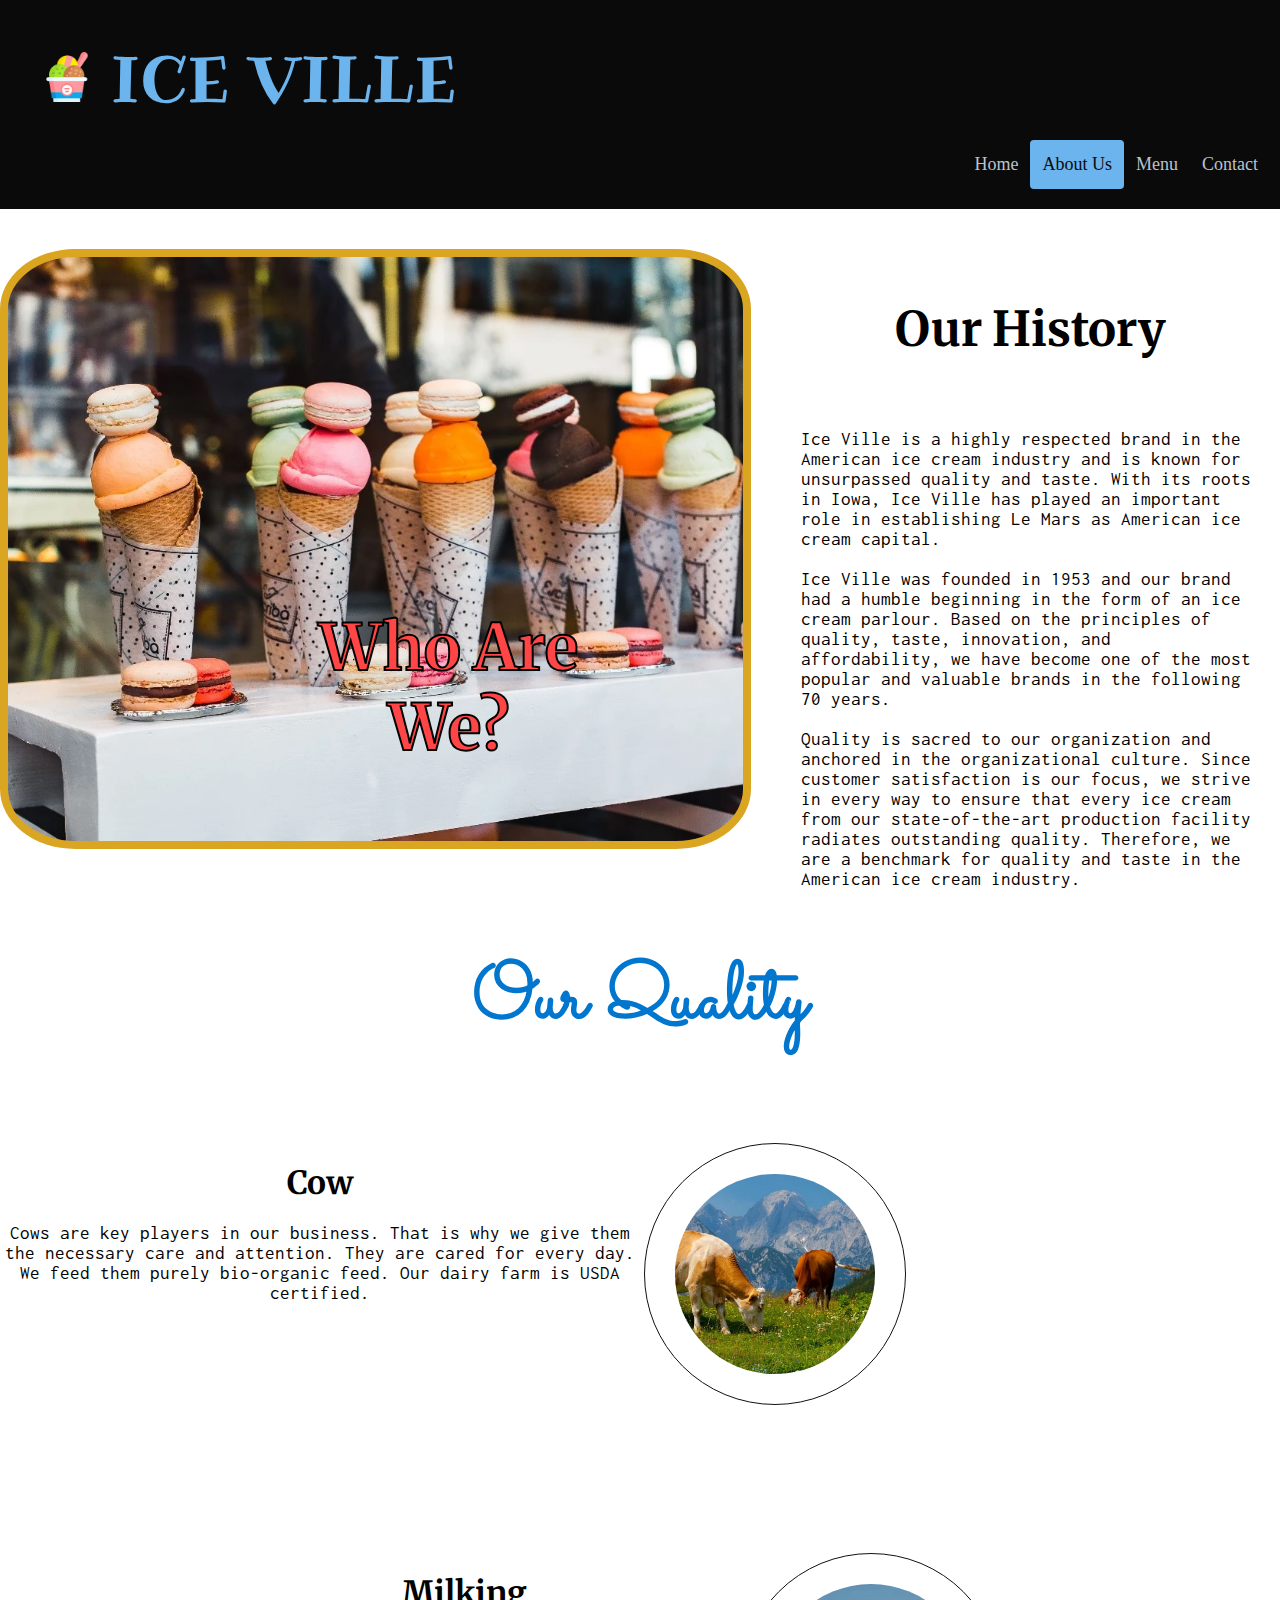
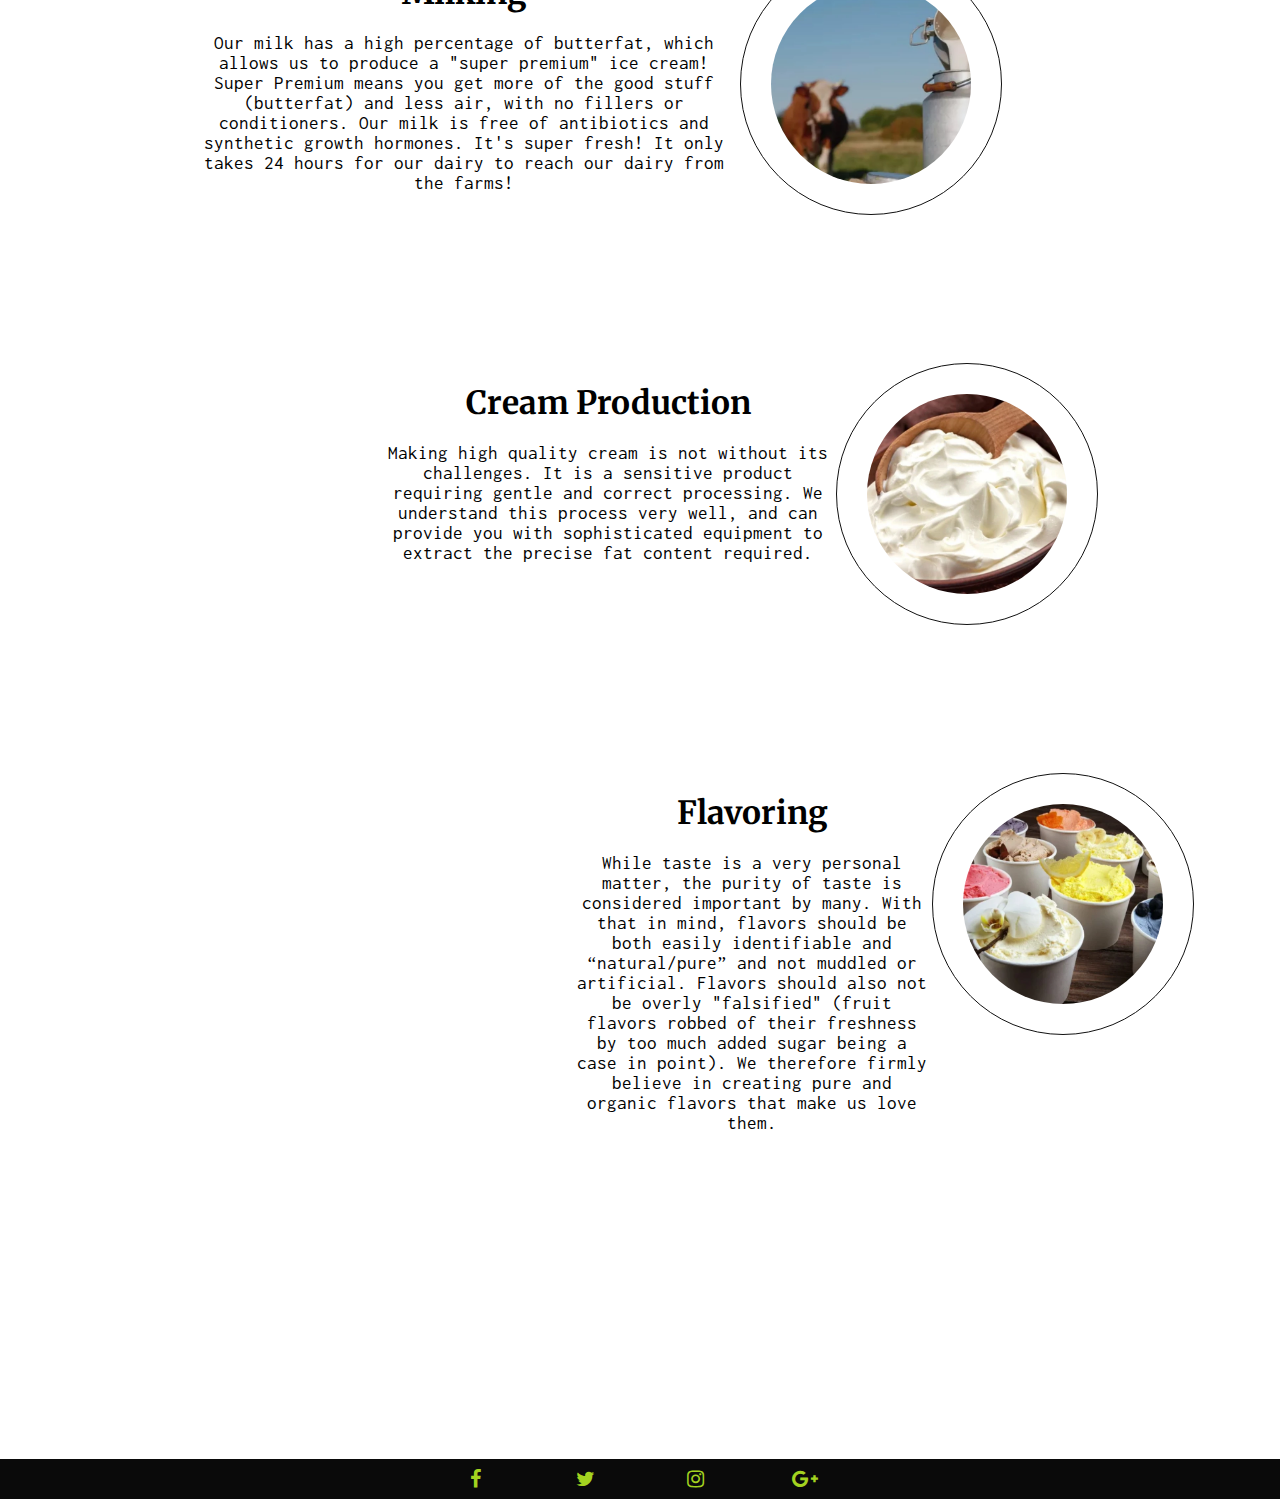
==== commit b94f8ab4: "Add comments and structure to codes" ====
--- a/about.html
+++ b/about.html
@@ -1,177 +1,191 @@
 <!DOCTYPE html>
 <html lang="en">
-<head>
-    <meta charset="UTF-8">
-    <meta http-equiv="X-UA-Compatible" content="IE=edge">
-    <meta name="viewport" content="width=device-width, initial-scale=1.0">
-    <meta name="description" content="Best Place For Ice Cream Lovers">
-    <meta name="keywords" content="Ice cream, Ice cream parlor, sweat, dairy queen, chocolate, vanilla, ice cream near me">
+    <head>
+        <meta charset="UTF-8">
+        <meta http-equiv="X-UA-Compatible" content="IE=edge">
+        <meta name="viewport" content="width=device-width, initial-scale=1.0">
+        <meta name="description" content="Best Place For Ice Cream Lovers">
+        <meta name="keywords" content="Ice cream, Ice cream parlor, sweat, dairy queen, chocolate, vanilla, ice cream near me">
 
-    <link rel="stylesheet" href="assets/css/style.css">
-    <link rel="stylesheet" href="https://cdnjs.cloudflare.com/ajax/libs/font-awesome/4.7.0/css/font-awesome.min.css">
+        <link rel="stylesheet" href="assets/css/style.css">
+        <link rel="stylesheet" href="https://cdnjs.cloudflare.com/ajax/libs/font-awesome/4.7.0/css/font-awesome.min.css">
 
-    <title>Ice Ville</title>
-</head>
+        <title>Ice Ville</title>
+    </head>
 
-<body>
-    <main>
+    <body>
         <header class="menu">
             <!--Insert Logo & Homepage Link-->
             <div>
-            <div id="logo">
-                <a href="index.html" aria-label="Ice Ville logo (Go to our homepage)">
-                    <h1>
-                        <img src="assets/images/icecream-icon.webp" alt="Ice ville logo">
-                        ICE VILLE
-                    </h1>
-                </a>                
-            </div>  
+                <div id="logo">
+                    <a href="index.html" aria-label="Ice Ville logo (Go to our homepage)">
+                        <h1>
+                            <img src="assets/images/icecream-icon.webp" alt="Ice ville logo">
+                            ICE VILLE
+                        </h1>
+                    </a>                
+                </div>  
 
-            <!--Insert Navigation Bar-->
-            <nav>
-                <ul>
-                    <li>
-                        <a href="contact.html" aria-label="Go to our contact page">Contact</a>
-                    </li>
-                    <li>
-                        <a href="menu.html" aria-label="Go to our menu page">Menu</a>
-                    </li>
-                    <li>
-                        <a class="active" href="about.html" aria-label="Go to our about us page">About Us</a>
-                    </li>
-                </ul>
-            </nav>
-        </div>
+                <!--Insert Navigation Bar-->
+                <nav>
+                    <ul>
+                        <!-- Navigation link to contact page-->
+                        <li>
+                            <a href="contact.html" aria-label="Go to our contact page">Contact</a>
+                        </li>
+                        <!-- Navigation link to menu page-->
+                        <li>
+                            <a href="menu.html" aria-label="Go to our menu page">Menu</a>
+                        </li>
+                        <!-- Navigation link to about us page-->
+                        <li>
+                            <a class="active" href="about.html" aria-label="Go to our about us page">About Us</a>
+                        </li>
+                        <!-- Navigation link to home page-->
+                        <li>
+                            <a href="index.html" aria-label="Go to our home page">Home</a>
+                        </li>
+                    </ul>
+                </nav>        
+            </div>
         </header>
 
-        <section class="background-color-about-page">
-            <div id="about-us-container-1">
-                <div id="about-us-img-container">
-                    <div id="who-are-we">
-                        <h2>Who Are We?</h2>
+        <main>
+            <section class="background-color-about-page">
+                <!-- Top section of main section presenting an image and short history of Ice Ville -->
+                <div id="about-us-container-1">
+                    <div id="about-us-img-container">
+                        <div id="who-are-we">
+                            <h2>Who Are We?</h2>
+                        </div>
+                    </div>
+
+                    <div id="about-us-history">
+                        <h2>Our History</h2>
+                        <hr>
+                        <p>
+                            Ice Ville is a highly respected brand in the American ice cream industry and is known for unsurpassed quality and taste. With its roots in Iowa, Ice Ville has played an important role in establishing Le Mars as American ice cream capital.
+                        </p> 
+                        <p> 
+                            Ice Ville was founded in 1953 and our brand had a humble beginning in the form of an ice cream parlour. Based on the principles of quality, taste, innovation, and affordability, we have become one of the most popular and valuable brands in the following 70 years. 
+                        </p> 
+                        <p>  
+                            Quality is sacred to our organization and anchored in the organizational culture. Since customer satisfaction is our focus, we strive in every way to ensure that every ice cream from our state-of-the-art production facility radiates outstanding quality. Therefore, we are a benchmark for quality and taste in the American ice cream industry.
+                        </p>  
                     </div>
                 </div>
 
-                <div id="about-us-history">
-                    <h2>Our History</h2>
-                    <hr>
-                    <p>
-                        Ice Ville is a highly respected brand in the American ice cream industry and is known for unsurpassed quality and taste. With its roots in Iowa, Ice Ville has played an important role in establishing Le Mars as American ice cream capital.
-                    </p> 
-                    <p> 
-                        Ice Ville was founded in 1953 and our brand had a humble beginning in the form of an ice cream parlour. Based on the principles of quality, taste, innovation, and affordability, we have become one of the most popular and valuable brands in the following 70 years. 
-                    </p> 
-                    <p>  
-                        Quality is sacred to our organization and anchored in the organizational culture. Since customer satisfaction is our focus, we strive in every way to ensure that every ice cream from our state-of-the-art production facility radiates outstanding quality. Therefore, we are a benchmark for quality and taste in the American ice cream industry.
-                    </p>  
-                </div>
-            </div>
-
-            <div id="about-us-container-2">
-                <div id="our-quality">
-                    <h2>Our Quality</h2>
-                </div>
-                
-                <div id="cow-layout">
-                    <div id="cow">
-                        <div id="cow-content">
-                            <h2>Cow</h2>
-                            <p>Cows are key players in our business. That is why we give them the necessary care and attention. They are cared for every day. We feed them purely bio-organic feed. Our dairy farm is USDA certified.</p>
+                <!-- Subsection of the main section that gives an overview of the quality -->
+                <div id="about-us-container-2">
+                    <div id="our-quality">
+                        <h2>Our Quality</h2>
+                    </div>
+                    <!--Cow-->
+                    <div id="cow-layout">
+                        <div id="cow">
+                            <div id="cow-content">
+                                <h2>Cow</h2>
+                                <p>Cows are key players in our business. That is why we give them the necessary care and attention. They are cared for every day. We feed them purely bio-organic feed. Our dairy farm is USDA certified.</p>
+                            </div>
+                            <div class="img-container">
+                                <div class="circle-container">
+                                    <div id="cow-img"></div>
+                                </div>
+                            </div>
                         </div>
-                        <div class="img-container">
-                            <div class="circle-container">
-                                <div id="cow-img"></div>
+                    </div>
+                    <!--Milking-->
+                    <div id="milking-layout">
+                        <div id="milking">
+                            <div id="milking-content">
+                                <h2>Milking</h2>
+                                <p>Our milk has a high percentage of butterfat, which allows us to produce a "super premium" ice cream! Super Premium means you get more of the good stuff (butterfat) and less air, with no fillers or conditioners. Our milk is free of antibiotics and synthetic growth hormones. It's super fresh! It only takes 24 hours for our dairy to reach our dairy from the farms!</p>
+                            </div>
+                            <div class="img-container">
+                                <div class="circle-container">
+                                    <div id="milking-img"></div>
+                                </div>
+                            </div>
+                        </div>
+                    </div>
+                    <!--Cream production-->
+                    <div id="cream-layout">
+                        <div id="cream">
+                            <div id="cream-content">
+                                <h2>Cream Production</h2>
+                                <p>Making high quality cream is not without its challenges. It is a sensitive product requiring gentle and correct processing. We understand this process very well, and can provide you with sophisticated equipment to extract the precise fat content required.</p>
+                            </div>
+                            <div class="img-container">
+                                <div class="circle-container">
+                                    <div id="cream-img"></div>
+                                </div>
+                            </div>
+                        </div>
+                    </div>
+                    <!--Ice cream flavoring-->
+                    <div id="icecream-layout">
+                        <div id="icecream">
+                            <div id="icecream-content">
+                                <h2>Flavoring</h2>
+                                <p>While taste is a very personal matter, the purity of taste is considered important by many. With that in mind, flavors should be both easily identifiable and “natural/pure” and not muddled or artificial. Flavors should also not be overly "falsified" (fruit flavors robbed of their freshness by too much added sugar being a case in point). We therefore firmly believe in creating pure and organic flavors that make us love them.</p>
+                            </div>
+                            <div class="img-container">
+                                <div class="circle-container">
+                                    <div id="icecream-img"></div>
+                                </div>
                             </div>
                         </div>
                     </div>
                 </div>
+            </section>
+        </main>        
 
-                <div id="milking-layout">
-                    <div id="milking">
-                        <div id="milking-content">
-                            <h2>Milking</h2>
-                            <p>Our milk has a high percentage of butterfat, which allows us to produce a "super premium" ice cream! Super Premium means you get more of the good stuff (butterfat) and less air, with no fillers or conditioners. Our milk is free of antibiotics and synthetic growth hormones. It's super fresh! It only takes 24 hours for our dairy to reach our dairy from the farms!</p>
-                        </div>
-                        <div class="img-container">
-                            <div class="circle-container">
-                                <div id="milking-img"></div>
-                            </div>
-                        </div>
-                    </div>
-                </div>
-                
-                <div id="cream-layout">
-                    <div id="cream">
-                        <div id="cream-content">
-                            <h2>Cream Production</h2>
-                            <p>Making high quality cream is not without its challenges. It is a sensitive product requiring gentle and correct processing. We understand this process very well, and can provide you with sophisticated equipment to extract the precise fat content required.</p>
-                        </div>
-                        <div class="img-container">
-                            <div class="circle-container">
-                                <div id="cream-img"></div>
-                            </div>
-                        </div>
-                    </div>
-                </div>
-                
-                <div id="icecream-layout">
-                    <div id="icecream">
-                        <div id="icecream-content">
-                            <h2>Flavoring</h2>
-                            <p>While taste is a very personal matter, the purity of taste is considered important by many. With that in mind, flavors should be both easily identifiable and “natural/pure” and not muddled or artificial. Flavors should also not be overly "falsified" (fruit flavors robbed of their freshness by too much added sugar being a case in point). We therefore firmly believe in creating pure and organic flavors that make us love them.</p>
-                        </div>
-                        <div class="img-container">
-                            <div class="circle-container">
-                                <div id="icecream-img"></div>
-                            </div>
-                        </div>
-                    </div>
-                </div>
+        <!-- The footer has beeen taken from an external source: https://codepen.io/Stockin/pen/bzdNOq -->
+        <footer>
+            <div class="footer-layout">
+                <ul>
+                    <!--Facebook Icon - Link-->
+                    <li>
+                        <a class="facebook" href="https://facebook.com" target="_blank" rel="noopener" aria-label="Visit our Facebook page (opens in a new tab)">
+                            <span></span> <!--span elements for animation-->
+                            <span></span>
+                            <span></span>
+                            <span></span>
+                            <i class="fa fa-facebook" aria-hidden="true"></i>
+                        </a>
+                    </li>
+                    <!--Twitter Icon - Link-->
+                    <li>
+                        <a class="twitter" href="https://twitter.com" target="_blank" rel="noopener" aria-label="Visit our Twitter page (opens in a new tab)">
+                            <span></span> <!--span elements for animation-->
+                            <span></span>
+                            <span></span>
+                            <span></span>
+                            <i class="fa fa-twitter" aria-hidden="true"></i>
+                        </a>
+                    </li>
+                    <!--Instagram Icon - Link-->
+                    <li>
+                        <a class="instagram" href="https://instagram.com" target="_blank" rel="noopener" aria-label="Visit our Instagram page (opens in a new tab)">
+                            <span></span> <!--span elements for animation-->
+                            <span></span>
+                            <span></span>
+                            <span></span>
+                            <i class="fa fa-instagram" aria-hidden="true"></i>
+                        </a>
+                    </li>
+                    <!--Google Plus Icon - Link-->
+                    <li>
+                        <a class="google" href="https://google.com" target="_blank" rel="noopener" aria-label="Visit our Google Plus page (opens in a new tab)">
+                            <span></span> <!--span elements for animation-->
+                            <span></span>
+                            <span></span>
+                            <span></span>
+                            <i class="fa fa-google-plus" aria-hidden="true"></i>
+                        </a>
+                    </li>
+                </ul>
             </div>
-        </section>
-    </main>
-
-    <footer>
-        <div class="footer-layout">
-            <ul>
-                <li>
-                  <a class="facebook" href="https://facebook.com" target="_blank" rel="noopener" aria-label="Visit our Facebook page (opens in a new tab)">
-                    <span></span>
-                    <span></span>
-                    <span></span>
-                    <span></span>
-                    <i class="fa fa-facebook" aria-hidden="true"></i>
-                  </a>
-                </li>
-                <li>
-                  <a class="twitter" href="https://twitter.com" target="_blank" rel="noopener" aria-label="Visit our Twitter page (opens in a new tab)">
-                    <span></span>
-                    <span></span>
-                    <span></span>
-                    <span></span>
-                    <i class="fa fa-twitter" aria-hidden="true"></i>
-                  </a>
-                </li>
-                <li>
-                  <a class="instagram" href="https://instagram.com" target="_blank" rel="noopener" aria-label="Visit our Instagram page (opens in a new tab)">
-                    <span></span>
-                    <span></span>
-                    <span></span>
-                    <span></span>
-                    <i class="fa fa-instagram" aria-hidden="true"></i>
-                  </a>
-                </li>
-                <li>
-                  <a class="google" href="https://google.com" target="_blank" rel="noopener" aria-label="Visit our Google Plus page (opens in a new tab)">
-                    <span></span>
-                    <span></span>
-                    <span></span>
-                    <span></span>
-                    <i class="fa fa-google-plus" aria-hidden="true"></i>
-                  </a>
-                </li>
-              </ul>
-        </div>
-    </footer>
-</body>
+        </footer>
+    </body>
 </html>--- a/assets/css/style.css
+++ b/assets/css/style.css
@@ -11,9 +11,9 @@
 /* Navigation Links */
 
 .menu{
-overflow: hidden;
-background-color: #0a0a0a;
-padding: 20px 10px;
+    overflow: hidden;
+    background-color: #0a0a0a;
+    padding: 20px 10px;
 }
 
 .menu a{
@@ -32,15 +32,14 @@
 }
 
 .menu a:hover {
-    background-color: #ddd;
-    color: black;
+    background-color: #BBC2CC;
+    color: #0a0a0a;
 }
 
 .menu a.active {
-background-color: #6CB4EE;
-color: black;
-}
-
+    background-color: #6CB4EE;
+    color: #0a0a0a;
+}
 
 /* Homepage*/
 
@@ -71,12 +70,12 @@
     margin: 10px 0 0 10px;
 }
 
-
 #logo img{
     width: 50px;
     height: 50px;
 }
 
+/* Menu nav on index page*/
 
 #menu-window{    
     background-color: rgba(54,69,79, .2);
@@ -122,12 +121,14 @@
     width: 45%;
 }
 
+/* Menu nav animation on index page */
+
 #menu-window:hover{
-    scale: 1.1;
+    transform: scale(1.1);
 }
 
 #menu-window-content:hover{
-    scale: 1.3;
+    transform: scale(1.3);
 }
 
 #menu-window-content h2:hover{
@@ -139,6 +140,8 @@
     border-color: #03c04a;
     border-width: 5px;
 }
+
+/* About-us nav on index page*/
 
 #about-window{    
     background-color: rgba(54,69,79, .2);
@@ -184,12 +187,14 @@
     width: 45%;
 }
 
+/* About-us nav animation on index page */
+
 #about-window:hover{
-    scale: 1.1;
+    transform: scale(1.1);
 }
 
 #about-window-content:hover{
-    scale: 1.3;
+    transform: scale(1.3);
 }
 
 #about-window-content h2:hover{
@@ -201,6 +206,8 @@
     border-color: #03c04a;
     border-width: 5px;
 }
+
+/* Contact nav on index page */
 
 #contact-window{    
     background-color: rgba(54,69,79, .2);
@@ -246,12 +253,14 @@
     width: 45%;
 }
 
+/* Contact nav animation on index page */
+
 #contact-window:hover{
-    scale: 1.1;
+    transform: scale(1.1);
 }
 
 #contact-window-content:hover{
-    scale: 1.3;
+    transform: scale(1.3);
 }
 
 #contact-window-content h2:hover{
@@ -265,6 +274,7 @@
 }
 
 /* About Us Page */
+/* Our history container on about us page */
 
 #about-us-container-1{
     width: 100%;
@@ -273,9 +283,7 @@
     gap: 20px 30px;
     padding-top: 10px;
     margin-top: 30px;
-
-}
-
+}
 
 #about-us-img-container{
     background: url('../images/about-page-side-image.webp') no-repeat center center; 
@@ -326,6 +334,8 @@
     margin: 20px;
 }
 
+/* Our quality container on about us page */
+
 #about-us-container-2{
     width: 100%;
     height: 2200px;
@@ -392,7 +402,7 @@
 }
 
 #milking-img {
-    background: url('../images/cow_milk.webp') no-repeat center center;
+    background: url('../images/cow-milk.webp') no-repeat center center;
     background-size: cover;
     width: 200px;
     height: 200px;
@@ -411,7 +421,7 @@
 }
 
 #cream-img{
-    background: url('../images/fresh_cream.webp') no-repeat center center;
+    background: url('../images/fresh-cream.webp') no-repeat center center;
     background-size: cover;
     width: 200px;
     height: 200px;
@@ -430,15 +440,13 @@
 }
 
 #icecream-img {
-    background: url('../images/icecream_production.webp') no-repeat center center;
+    background: url('../images/icecream-production.webp') no-repeat center center;
     background-size: cover;
     width: 200px;
     height: 200px;
     border-radius: 50%;
 }
 
-
-
 .img-container{
     width: 270px;
     height: 270px;
@@ -476,6 +484,7 @@
 }
 
 /* Footer */
+/* The footer styling has beeen taken from an external source: https://codepen.io/Stockin/pen/bzdNOq */
 
 footer ul {
     position:absolute;
@@ -505,6 +514,8 @@
     transition:.5s;
 }
 
+/* Social media icons animation */
+
 footer ul li a span {
     position:absolute;
     transition: transform .5s;
@@ -575,37 +586,47 @@
 }
   
 .facebook:hover {
-color: #3b5998;
-}
+    color: #3b5998;
+}
+
 .facebook:hover span { 
-background: #3b5998;
-}
+    background: #3b5998;
+}
+
 .twitter:hover {
-color: #1da1f2;
-}
+    color: #1da1f2;
+}
+
 .twitter:hover span { 
-background: #1da1f2;
-}
+    background: #1da1f2;
+}
+
 .instagram:hover {
-color: #c32aa3;
-}
+    color: #c32aa3;
+}
+
 .instagram:hover span { 
-background: #c32aa3;
-}
+    background: #c32aa3;
+}
+
 .google:hover {
-color: #dd4b39;
-}
+    color: #dd4b39;
+}
+
 .google:hover span { 
-background: #dd4b39;
-}
+    background: #dd4b39;
+}
+
 ul li a .twitter {
-color: #1da1f2;
-}
+    color: #1da1f2;
+}
+
 ul li a:hover:nth-child(3) {
-color: #c32aa3;
-}
+    color: #c32aa3;
+}
+
 ul li a:hover:nth-child(4) {
-color: #dd4b39;
+    color: #dd4b39;
 }
 
 .footer-layout{
@@ -615,13 +636,11 @@
     position: relative;
 }
 
-
 /* Menu Page */
-
+/* Pattern backgroung */
 #menu-heading-background {
     background-image: url('../images/menu-heading-background.webp');
     background-repeat: no-repeat;
-    /* background-size: cover; */
     background-position: center;
     width: 90%;
     overflow: hidden;
@@ -647,6 +666,8 @@
     transform: translate(-50%, -50%); 
 }
 
+/*Layout to define structure for all container of ice cream flavours */
+
 #menu-card-container-outerlayout-1{
     width: 90%;
     height: 2200px;
@@ -661,6 +682,8 @@
     display: inline-block;
     padding-top: 10px;
 }
+
+/* Chocolate container */
 
 #menu-card-sub-container-chocolate{
     width: 100%;
@@ -713,6 +736,8 @@
     font-size: 200%;
 }
 
+/* Strawberry container */
+
 #menu-card-sub-container-strawberry{
     width: 100%;
     height: 300px;
@@ -737,6 +762,8 @@
     border-width: 2px;
 }
 
+/* Vanilla container */
+
 #menu-card-sub-container-vanilla{
     width: 100%;
     height: 300px;
@@ -761,6 +788,8 @@
     border-width: 2px;
 }
 
+/* Pistachio container */
+
 #menu-card-sub-container-pistachio{
     width: 100%;
     height: 300px;
@@ -785,6 +814,8 @@
     border-width: 2px;
 }
 
+/* Cherry container */
+
 #menu-card-sub-container-cherry{
     width: 100%;
     height: 300px;
@@ -809,6 +840,8 @@
     border-width: 2px;
 }
 
+/* Butter scotch container */
+
 #menu-card-sub-container-butterscotch{
     width: 100%;
     height: 300px;
@@ -835,28 +868,29 @@
 
 /* Contact Us Page*/
 
-
 #contact-container {
-display: flex;
-flex-direction: row;
-justify-content: space-evenly;
-height: 1000px;
-}
+    display: flex;
+    flex-direction: row;
+    justify-content: space-evenly;
+    height: 1000px;
+}
+
+/* Contact Form */
 
 #contact-container-left {
-width: 45%;
-height: 800px;
-background-color: rgba(108, 180, 238, 0.8);
-border-style: solid;
-border-width: 2px;
-border-color: #0a0a0a;
-border-radius: 15px;
-margin: 0 auto;
-margin-top: 50px;
+    width: 45%;
+    height: 800px;
+    background-color: rgba(108, 180, 238, 0.8);
+    border-style: solid;
+    border-width: 2px;
+    border-color: #0a0a0a;
+    border-radius: 15px;
+    margin: 0 auto;
+    margin-top: 50px;
 }
 
 #contact-us-left {
-padding: 20px;
+    padding: 20px;
 }
 
 #fname,
@@ -923,6 +957,32 @@
     background-color: #0a0a0a;
 }
 
+/* Right side container on contact page for Google map and address */
+
+#contact-container-right {
+    width: 45%;
+    height: 800px;
+    background-color: rgba(108, 180, 238, 0.8);
+    border-style: solid;
+    border-width: 2px;
+    border-color: #0a0a0a;
+    border-radius: 15px;
+    margin: 0 auto;
+    margin-top: 50px;
+}
+
+#contact-us-right {
+    padding: 20px;
+}
+
+#contact-us-right p {
+    font-size: 110%;
+    color: #012615;
+    text-align: center;
+}
+
+/* Google map */
+
 #google-map {
     width: 100%;
     height: 450px;
@@ -934,28 +994,6 @@
     box-sizing: border-box;  
 }
 
-#contact-container-right {
-    width: 45%;
-    height: 800px;
-    background-color: rgba(108, 180, 238, 0.8);
-    border-style: solid;
-    border-width: 2px;
-    border-color: #0a0a0a;
-    border-radius: 15px;
-    margin: 0 auto;
-    margin-top: 50px;
-}
-
-#contact-us-right {
-    padding: 20px;
-}
-
-#contact-us-right p {
-    font-size: 110%;
-    color: #012615;
-    text-align: center;
-}
-
 #address-iceville {
     color: #0a0a0a;
     font-weight: bold;
@@ -965,6 +1003,8 @@
 #contact-container h2 {
     font-size: 200%;
 }
+
+/* Feedback page */
 
 #feedback{
     width: 100%;
@@ -982,137 +1022,137 @@
 /* For screens size from 1200px wide and down */
 
 @media screen and (max-width: 1200px) {
-    
-#about-us-container-1{
-    height: 700px;
-}
-
-#contact-container-layout{
-    width: 90%;
-    height: 2000px;
-    margin: 0 auto;
-}
-
-#contact-container {
-    width: 100%;
-    height: 2000px;
-    display: inline-block;
-    margin: 0 auto;
-}
-    
-#contact-container-left {
-width: 100%;
-height: 800px;
-float: left;
-}
-
-#contact-container-right {
-width: 100%;
-height: 800px;
-float: left;
-}
-
+
+    /* increase the height of history container */
+    #about-us-container-1{
+        height: 700px;
+    }
+
+    #contact-container-layout{
+        width: 90%;
+        height: 2000px;
+        margin: 0 auto;
+    }
+
+    #contact-container {
+        width: 100%;
+        height: 2000px;
+        display: inline-block;
+        margin: 0 auto;
+    }
+        
+    #contact-container-left {
+        width: 100%;
+        height: 800px;
+        float: left;
+    }
+
+    #contact-container-right {
+        width: 100%;
+        height: 800px;
+        float: left;
+    }
 }
 
 /* For screens size from 992px wide and down */
 
 @media screen and (max-width: 992px) {
 
-#menu-window{    
-    position: relative;
-    top: 70%;
-    left: 15%;
-}
-
-#about-window{    
-    position: relative;
-    top: 70%;
-    left: 30%;
-}
-
-#contact-window{    
-    position: relative;
-    top: 70%;
-    left: 45%;
-}
-
-.menu a {
-    float: none;
-    display: block;
-    text-align: left;
-    clear: left;
-}
-
-#about-us-container-1{
-    height: 900px;    
-    display: inline-block;
-}
-
-#about-us-img-container{
-    width: 90%;
-    height: 400px;
-    margin: 0 auto;
-}
-    
-#about-us-history{
-    width: 100%;
-}
-
-#about-us-history h2{
-    margin: 7%;
-}
-
-#about-us-container-2{
-    width: 100%;
-    height: 2200px;
-}
-
-#who-are-we{
-    width: 40%;
-    position: absolute;
-    top: 40%;
-    left: 40%;
-}
-
-.icecream-text-container h2{
-    font-size: 200%;
-}
-
-.icecream-text-container p{
-    font-size: 150%;
-}
-
-#menu-heading-text{
-    font-size: 250%;
-}
-
-#milking-layout{
-    padding-left: 0%;
-}
-
-#cream-layout{
-    padding-left: 0%;
-}
-
-#icecream-layout{
-    padding-left: 0%;
-}
-
-#cow{
-    justify-content: center;
-}
-
-#milking{
-    justify-content: center;
-}
-
-#cream{
-    justify-content: center;
-}
-
-#icecream{
-    justify-content: center;
-}
+    #menu-window{    
+        position: relative;
+        top: 70%;
+        left: 15%;
+    }
+
+    #about-window{    
+        position: relative;
+        top: 70%;
+        left: 30%;
+    }
+
+    #contact-window{    
+        position: relative;
+        top: 70%;
+        left: 45%;
+    }
+
+    .menu a {
+        float: none;
+        display: block;
+        text-align: left;
+        clear: left;
+    }
+
+    #about-us-container-1{
+        height: 900px;    
+        display: inline-block;
+    }
+
+    #about-us-img-container{
+        width: 90%;
+        height: 400px;
+        margin: 0 auto;
+    }
+        
+    #about-us-history{
+        width: 100%;
+    }
+
+    #about-us-history h2{
+        margin: 7%;
+    }
+
+    #about-us-container-2{
+        width: 100%;
+        height: 2200px;
+    }
+
+    #who-are-we{
+        width: 40%;
+        position: absolute;
+        top: 40%;
+        left: 40%;
+    }
+
+    .icecream-text-container h2{
+        font-size: 200%;
+    }
+
+    .icecream-text-container p{
+        font-size: 150%;
+    }
+
+    #menu-heading-text{
+        font-size: 250%;
+    }
+
+    #milking-layout{
+        padding-left: 0%;
+    }
+
+    #cream-layout{
+        padding-left: 0%;
+    }
+
+    #icecream-layout{
+        padding-left: 0%;
+    }
+
+    #cow{
+        justify-content: center;
+    }
+
+    #milking{
+        justify-content: center;
+    }
+
+    #cream{
+        justify-content: center;
+    }
+
+    #icecream{
+        justify-content: center;
+    }
 
 }
 
@@ -1120,124 +1160,123 @@
 
 @media screen and (max-width: 750px) {
 
-#menu-card-container-outerlayout-1{
-    height: 4200px;
-    width: 80%;
-}
-
-#menu-card-container-outerlayout-2{
-    width: 90%;
-    margin: 0 auto;
-}
-
-#menu-card-container{
-    height: 4200px;
-}
-
-#menu-card-sub-container-chocolate{
-    width: 100%;
-    height: 600px;
-    display: inline-block;
-    justify-content: center;
-}
-
-#icecream-image-container-chocolate{
-    width: 70%;
-    height: 300px;
-    margin: 10px auto;
-}
-
-.icecream-text-container{
-    text-align: center;
-    display: inline;
-}
-
-.icecream-text-container h2{
-    font-size: 200%;
-}
-
-.icecream-text-container p{
-    font-size: 100%;
-}
-
-#menu-card-sub-container-strawberry{
-    width: 100%;
-    height: 600px;
-    display: inline-block;
-    justify-content: center;
-}
-
-#icecream-image-container-strawberry{
-    width: 70%;
-    height: 300px;
-    margin: 10px auto;
-}
-
-#menu-card-sub-container-vanilla{
-    width: 100%;
-    height: 600px;
-    display: inline-block;
-    justify-content: center;
-}
-
-#icecream-image-container-vanilla{
-    width: 70%;
-    height: 300px;
-    margin: 10px auto;
-}
-
-#menu-card-sub-container-pistachio{
-    width: 100%;
-    height: 600px;
-    display: inline-block;
-    justify-content: center;
-}
-
-#icecream-image-container-pistachio{
-    width: 70%;
-    height: 300px;
-    margin: 10px auto;
-}
-
-#menu-card-sub-container-cherry{
-    width: 100%;
-    height: 600px;
-    display: inline-block;
-    justify-content: center;
-}
-
-#icecream-image-container-cherry{
-    width: 70%;
-    height: 300px;
-    margin: 10px auto;
-}
-
-#menu-card-sub-container-butterscotch{
-    width: 100%;
-    height: 600px;
-    display: inline-block;
-    justify-content: center;
-}
-
-#icecream-image-container-butterscotch{
-    width: 70%;
-    height: 300px;
-    margin: 10px auto;
-}
-
-
-.text-input{
-    width: 60%;
-}
-
-.email{
-    width: 60%;
-}
-
-.message-field{
-    width: 80%;
-}
-
+    #menu-card-container-outerlayout-1{
+        height: 4200px;
+        width: 80%;
+    }
+
+    #menu-card-container-outerlayout-2{
+        width: 90%;
+        margin: 0 auto;
+    }
+
+    #menu-card-container{
+        height: 4200px;
+    }
+
+    #menu-card-sub-container-chocolate{
+        width: 100%;
+        height: 600px;
+        display: inline-block;
+        justify-content: center;
+    }
+
+    #icecream-image-container-chocolate{
+        width: 70%;
+        height: 300px;
+        margin: 10px auto;
+    }
+
+    .icecream-text-container{
+        text-align: center;
+        display: inline;
+    }
+
+    .icecream-text-container h2{
+        font-size: 200%;
+    }
+
+    .icecream-text-container p{
+        font-size: 100%;
+    }
+
+    #menu-card-sub-container-strawberry{
+        width: 100%;
+        height: 600px;
+        display: inline-block;
+        justify-content: center;
+    }
+
+    #icecream-image-container-strawberry{
+        width: 70%;
+        height: 300px;
+        margin: 10px auto;
+    }
+
+    #menu-card-sub-container-vanilla{
+        width: 100%;
+        height: 600px;
+        display: inline-block;
+        justify-content: center;
+    }
+
+    #icecream-image-container-vanilla{
+        width: 70%;
+        height: 300px;
+        margin: 10px auto;
+    }
+
+    #menu-card-sub-container-pistachio{
+        width: 100%;
+        height: 600px;
+        display: inline-block;
+        justify-content: center;
+    }
+
+    #icecream-image-container-pistachio{
+        width: 70%;
+        height: 300px;
+        margin: 10px auto;
+    }
+
+    #menu-card-sub-container-cherry{
+        width: 100%;
+        height: 600px;
+        display: inline-block;
+        justify-content: center;
+    }
+
+    #icecream-image-container-cherry{
+        width: 70%;
+        height: 300px;
+        margin: 10px auto;
+    }
+
+    #menu-card-sub-container-butterscotch{
+        width: 100%;
+        height: 600px;
+        display: inline-block;
+        justify-content: center;
+    }
+
+    #icecream-image-container-butterscotch{
+        width: 70%;
+        height: 300px;
+        margin: 10px auto;
+    }
+
+
+    .text-input{
+        width: 60%;
+    }
+
+    .email{
+        width: 60%;
+    }
+
+    .message-field{
+        width: 80%;
+    }
 
 }
 
@@ -1245,99 +1284,98 @@
 
 @media screen and (max-width: 600px) {
 
-
-#logo {
-    height: 200px;
-}
-
-#logo h1{
-    font-size: 150%;
-}
-
-#menu-window{    
-    position: relative;
-    top: 30%;
-    left: 25%;
-    scale: 0.8;
-}
-
-#about-window{    
-    position: relative;
-    top: 30%;
-    left: 25%;
-    scale: 0.8;
-}
-
-#contact-window{    
-    position: relative;
-    top: 30%;
-    left: 25%;
-    scale: 0.8;
-}
-
-#who-are-we{
-    scale: 0.8;
-}
-
-#about-us-container-2{
-    width: 100%;
-    height: 2800px;
-}
-
-#cow{
-    width: 100%;
-    display: inline-block;
-    height: 500px;
-}
-
-#cow-content{
-    width: 100%;
-    float: left;
-}
-
-.img-container{
-    float: left;
-    clear: both;
-    width: 100%;
-    margin: 10px auto;
-}
-
-#milking{
-    width: 100%;
-    display: inline-block;
-    height: 600px;
-}
-
-#milking-content{
-    width: 100%;
-    float: left;
-}
-
-#cream{
-    width: 100%;
-    display: inline-block;
-    height: 500px;
-}
-
-#cream-content{
-    width: 100%;
-    float: left;
-}
-
-#icecream{
-    width: 100%;
-    display: inline-block;
-    height: 600px;
-}
-
-#icecream-content{
-    width: 100%;
-    float: left;
-}
-
-.submit-button {
-    width: 40%;
-}
+    #logo {
+        height: 200px;
+    }
+
+    #logo h1{
+        font-size: 150%;
+    }
+
+    #menu-window{    
+        position: relative;
+        top: 30%;
+        left: 25%;
+        transform: scale(0.8);
+    }
+
+    #about-window{    
+        position: relative;
+        top: 30%;
+        left: 25%;
+        transform: scale(0.8);
+    }
+
+    #contact-window{    
+        position: relative;
+        top: 30%;
+        left: 25%;
+        transform: scale(0.8);
+    }
+
+    #who-are-we{
+        transform: scale(0.8);
+    }
+
+    #about-us-container-2{
+        width: 100%;
+        height: 2800px;
+    }
+
+    #cow{
+        width: 100%;
+        display: inline-block;
+        height: 500px;
+    }
+
+    #cow-content{
+        width: 100%;
+        float: left;
+    }
+
+    .img-container{
+        float: left;
+        clear: both;
+        width: 100%;
+        margin: 10px auto;
+    }
+
+    #milking{
+        width: 100%;
+        display: inline-block;
+        height: 600px;
+    }
+
+    #milking-content{
+        width: 100%;
+        float: left;
+    }
+
+    #cream{
+        width: 100%;
+        display: inline-block;
+        height: 500px;
+    }
+
+    #cream-content{
+        width: 100%;
+        float: left;
+    }
+
+    #icecream{
+        width: 100%;
+        display: inline-block;
+        height: 600px;
+    }
+
+    #icecream-content{
+        width: 100%;
+        float: left;
+    }
+
+    .submit-button {
+        width: 40%;
+    }
 
 }
 
@@ -1345,168 +1383,168 @@
 
 @media screen and (max-width: 400px) {
 
-#logo{
-    height: 50px;
-}
-
-#logo h1{
-    font-size: 100%;
-}
-
-#menu-window{    
-    position: relative;
-    top: 30%;
-    left: 15%;
-    scale: 0.6;
-}
-
-#about-window{    
-    position: relative;
-    top: 10%;
-    left: 15%;
-    scale: 0.6;
-}
-
-#contact-window{    
-    position: relative;
-    top: 10%;
-    left: 15%;
-    scale: 0.6;
-}
-
-#about-us-container-2{
-    height: 3200px;
-}
-
-#cow{
-    height: 600px;
-}
-
-#milking{
-    height: 700px;
-}
-
-#cream{
-    height: 600px;
-}
-
-#icecream{
-    height: 600px;
-}
-
-#menu-card-container-outerlayout-1{
-    height: 3600px;
-}
-
-#menu-card-container{
-    height: 3600px;
-}
-
-#menu-card-sub-container-chocolate{
-    width: 100%;
-    height: 500px;
-    display: inline-block;
-    justify-content: center;
-}
-
-#icecream-image-container-chocolate{
-    width: 70%;
-    height: 200px;
-    margin: 5px auto;
-}
-
-#menu-card-sub-container-strawberry{
-    width: 100%;
-    height: 500px;
-    display: inline-block;
-    justify-content: center;
-}
-
-#icecream-image-container-strawberry{
-    width: 70%;
-    height: 200px;
-    margin: 5px auto;
-}
-
-#menu-card-sub-container-vanilla{
-    width: 100%;
-    height: 500px;
-    display: inline-block;
-    justify-content: center;
-}
-
-#icecream-image-container-vanilla{
-    width: 70%;
-    height: 200px;
-    margin: 5px auto;
-}
-
-#menu-card-sub-container-pistachio{
-    width: 100%;
-    height: 500px;
-    display: inline-block;
-    justify-content: center;
-}
-
-#icecream-image-container-pistachio{
-    width: 70%;
-    height: 200px;
-    margin: 5px auto;
-}
-
-#menu-card-sub-container-cherry{
-    width: 100%;
-    height: 500px;
-    display: inline-block;
-    justify-content: center;
-}
-
-#icecream-image-container-cherry{
-    width: 70%;
-    height: 200px;
-    margin: 5px auto;
-}
-
-#menu-card-sub-container-butterscotch{
-    width: 100%;
-    height: 500px;
-    display: inline-block;
-    justify-content: center;
-}
-
-#icecream-image-container-butterscotch{
-    width: 70%;
-    height: 200px;
-    margin: 5px auto;
-}
-
-footer ul li a {
-    margin: 0 10px;
-}
-
-::placeholder {
-    font-size: 60%;
-}
-
-#contact-container-layout {
-    height: 2400px;
-}
-
-#contact-container {
-    height: 2400px;
-}
-
-#contact-container-left {
-    height: 1000px;
-}
-
-#contact-container-right {
-    height: 1000px;
-}
-
-.submit-button {
-    scale: 0.6;
-}
+    #logo{
+        height: 50px;
+    }
+
+    #logo h1{
+        font-size: 100%;
+    }
+
+    #menu-window{    
+        position: relative;
+        top: 30%;
+        left: 15%;
+        transform: scale(0.6);
+    }
+
+    #about-window{    
+        position: relative;
+        top: 10%;
+        left: 15%;
+        transform: scale(0.6);
+    }
+
+    #contact-window{    
+        position: relative;
+        top: 10%;
+        left: 15%;
+        transform: scale(0.6);
+    }
+
+    #about-us-container-2{
+        height: 3200px;
+    }
+
+    #cow{
+        height: 600px;
+    }
+
+    #milking{
+        height: 700px;
+    }
+
+    #cream{
+        height: 600px;
+    }
+
+    #icecream{
+        height: 600px;
+    }
+
+    #menu-card-container-outerlayout-1{
+        height: 3600px;
+    }
+
+    #menu-card-container{
+        height: 3600px;
+    }
+
+    #menu-card-sub-container-chocolate{
+        width: 100%;
+        height: 500px;
+        display: inline-block;
+        justify-content: center;
+    }
+
+    #icecream-image-container-chocolate{
+        width: 70%;
+        height: 200px;
+        margin: 5px auto;
+    }
+
+    #menu-card-sub-container-strawberry{
+        width: 100%;
+        height: 500px;
+        display: inline-block;
+        justify-content: center;
+    }
+
+    #icecream-image-container-strawberry{
+        width: 70%;
+        height: 200px;
+        margin: 5px auto;
+    }
+
+    #menu-card-sub-container-vanilla{
+        width: 100%;
+        height: 500px;
+        display: inline-block;
+        justify-content: center;
+    }
+
+    #icecream-image-container-vanilla{
+        width: 70%;
+        height: 200px;
+        margin: 5px auto;
+    }
+
+    #menu-card-sub-container-pistachio{
+        width: 100%;
+        height: 500px;
+        display: inline-block;
+        justify-content: center;
+    }
+
+    #icecream-image-container-pistachio{
+        width: 70%;
+        height: 200px;
+        margin: 5px auto;
+    }
+
+    #menu-card-sub-container-cherry{
+        width: 100%;
+        height: 500px;
+        display: inline-block;
+        justify-content: center;
+    }
+
+    #icecream-image-container-cherry{
+        width: 70%;
+        height: 200px;
+        margin: 5px auto;
+    }
+
+    #menu-card-sub-container-butterscotch{
+        width: 100%;
+        height: 500px;
+        display: inline-block;
+        justify-content: center;
+    }
+
+    #icecream-image-container-butterscotch{
+        width: 70%;
+        height: 200px;
+        margin: 5px auto;
+    }
+
+    footer ul li a {
+        margin: 0 10px;
+    }
+
+    ::placeholder {
+        font-size: 60%;
+    }
+
+    #contact-container-layout {
+        height: 2400px;
+    }
+
+    #contact-container {
+        height: 2400px;
+    }
+
+    #contact-container-left {
+        height: 1000px;
+    }
+
+    #contact-container-right {
+        height: 1000px;
+    }
+
+    .submit-button {
+        transform: scale(0.6);
+    }
 
 }
 
@@ -1514,88 +1552,87 @@
 
 @media screen and (max-width: 300px) {
 
-#logo{
-    height: 100px;
-}
-
-#homepage-background{
-    height: 950px;
-}
-
-#menu-window{
-    left: 5%;
-}
-
-#about-window{
-    left: 5%;
-}
-
-#contact-window{
-    left: 5%;
-}
-
-#who-are-we{
-    scale: 0.6;
-}
-
-#about-us-history h2{
-    font-size: 200%;
-}
-
-#our-quality > h2{
-    font-size: 250%;
-}
-
-#cow-layout{
-    scale: 0.8;
-    padding: 0;
-}
-
-#milking-layout{
-    scale: 0.8;
-    padding: 0;
-}
-
-#cream-layout{
-    scale: 0.8;
-    padding: 0;
-}
-
-#icecream-layout{
-    scale: 0.8;
-    padding: 0;
-}
-
-#about-us-container-2{
-    height: 2900px;
-}
-
-.icecream-text-container h2{
-    font-size: 120%;
-}
-
-.icecream-text-container p{
-    font-size: 90%;
-}
-
-
-footer ul li a {
-    margin: 0 5px;
-    font-size: 10px;
-}
-
-#menu-heading-text{
-    font-size: 150%;
-}
-
-.submit-button {
-    width: 50%;
-}
-
-#contact-container h2 {
-    font-size: 150%;
-}
-
+    #logo{
+        height: 100px;
+    }
+
+    #homepage-background{
+        height: 950px;
+    }
+
+    #menu-window{
+        left: 5%;
+    }
+
+    #about-window{
+        left: 5%;
+    }
+
+    #contact-window{
+        left: 5%;
+    }
+
+    #who-are-we{
+        transform: scale(0.6);
+    }
+
+    #about-us-history h2{
+        font-size: 200%;
+    }
+
+    #our-quality > h2{
+        font-size: 250%;
+    }
+
+    #cow-layout{
+        transform: scale(0.8);
+        padding: 0;
+    }
+
+    #milking-layout{
+        transform: scale(0.8);
+        padding: 0;
+    }
+
+    #cream-layout{
+        transform: scale(0.8);
+        padding: 0;
+    }
+
+    #icecream-layout{
+        transform: scale(0.8);
+        padding: 0;
+    }
+
+    #about-us-container-2{
+        height: 2900px;
+    }
+
+    .icecream-text-container h2{
+        font-size: 120%;
+    }
+
+    .icecream-text-container p{
+        font-size: 90%;
+    }
+
+
+    footer ul li a {
+        margin: 0 5px;
+        font-size: 10px;
+    }
+
+    #menu-heading-text{
+        font-size: 150%;
+    }
+
+    .submit-button {
+        width: 50%;
+    }
+
+    #contact-container h2 {
+        font-size: 150%;
+    }
 
 }
 
@@ -1603,9 +1640,9 @@
 
 @media screen and (max-width: 250px) {
 
-.img-container{
-    scale: 0.7;
-}
+    .img-container{
+        transform: scale(0.7);
+    }
 
 }
 
@@ -1613,23 +1650,23 @@
 
 @media screen and (max-width: 200px) {
 
-#about-us-container-2{
-    height: 3000px;
-}
-
-.img-container{
-    scale: 0.5;
-}
-
-.submit-button {
-    width: 80%;
-    font-size: 80%;
-}
-
-label {
-    width: 110px;
-    display: inline-block;
-    font-size: 1.25em;
-}
+    #about-us-container-2{
+        height: 3000px;
+    }
+
+    .img-container{
+        transform: scale(0.5);
+    }
+
+    .submit-button {
+        width: 80%;
+        font-size: 80%;
+    }
+
+    label {
+        width: 110px;
+        display: inline-block;
+        font-size: 1.25em;
+    }
 
 }